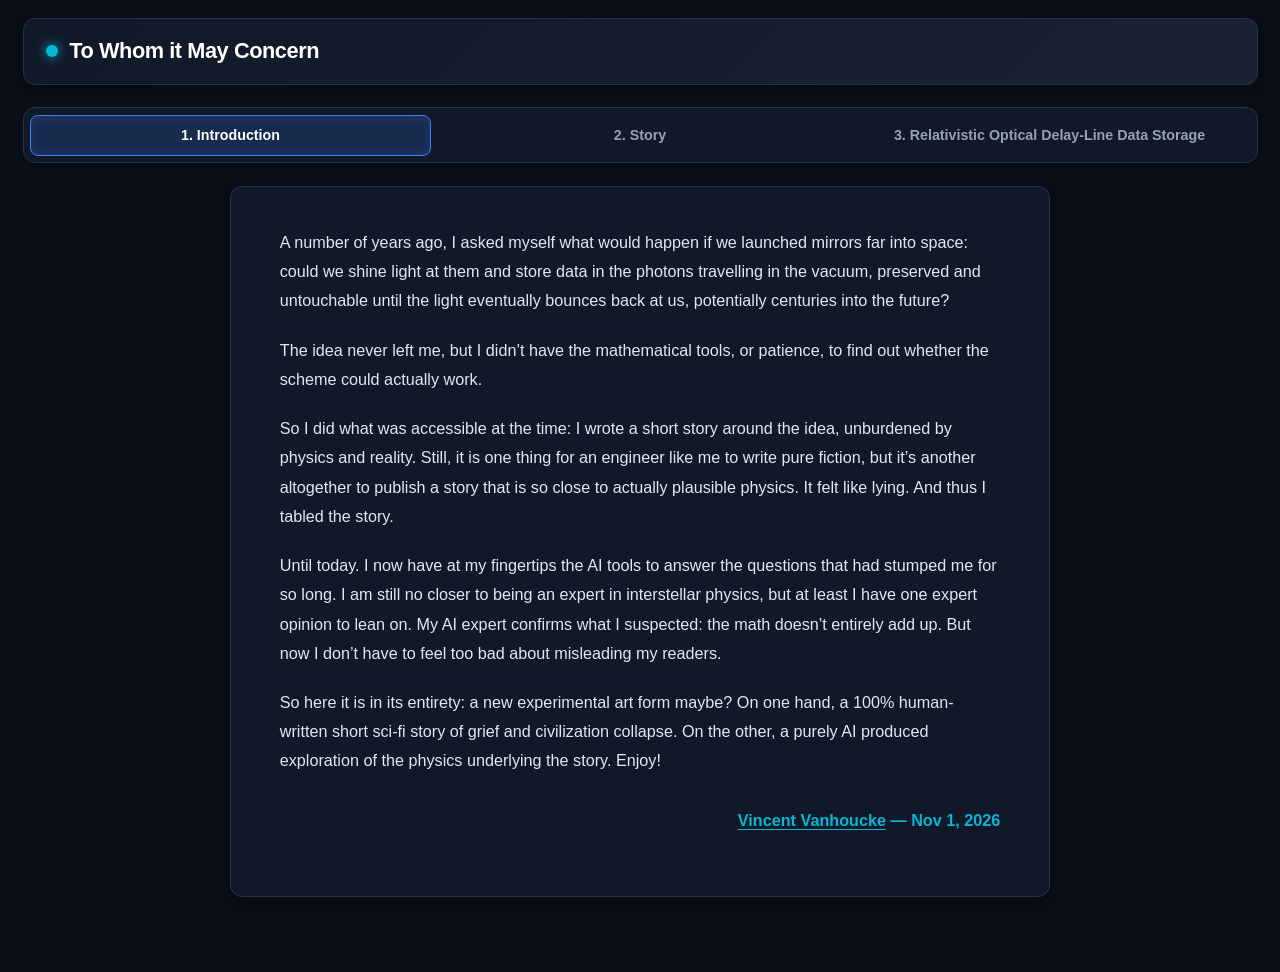
==== index.html @ b3320747 "Export To Whom it May Concern project" ====
<!DOCTYPE html>
<html lang="en">
<head>
  <meta charset="UTF-8">
  <meta name="viewport" content="width=device-width, initial-scale=1.0">
  <title>To Whom it May Concern</title>
  <link rel="stylesheet" href="web/css/style.css">
</head>
<body>
  <div id="app-container" class="container">
    <!-- Application Header -->
    <header id="app-header" class="header">
      <div class="header-brand">
        <h1>To Whom it May Concern</h1>
      </div>
    </header>

    <!-- Top-Level 3-Tab Navigation Bar -->
    <nav id="main-tab-nav" class="tab-nav-bar" role="tablist" aria-label="Document Sections">
      <button id="tab-btn-intro" class="tab-nav-btn active" role="tab" aria-selected="true" aria-controls="tab-intro" data-tab="tab-intro">
        1. Introduction
      </button>
      <button id="tab-btn-story" class="tab-nav-btn" role="tab" aria-selected="false" aria-controls="tab-story" data-tab="tab-story">
        2. Story
      </button>
      <button id="tab-btn-analysis" class="tab-nav-btn" role="tab" aria-selected="false" aria-controls="tab-analysis" data-tab="tab-analysis">
        3. Relativistic Optical Delay-Line Data Storage
      </button>
    </nav>

    <!-- TAB 1: Introduction -->
    <div id="tab-intro" class="tab-panel active" role="tabpanel" aria-labelledby="tab-btn-intro">
      <article class="reading-pane">
        <div id="intro-content" class="prose-content">
          <p>
            A number of years ago, I asked myself what would happen if we launched mirrors far into space: could we shine light at them and store data in the photons travelling in the vacuum, preserved and untouchable until the light eventually bounces back at us, potentially centuries into the future?
          </p>
          <p>
            The idea never left me, but I didn&rsquo;t have the mathematical tools, or patience, to find out whether the scheme could actually work.
          </p>
          <p>
            So I did what was accessible at the time: I wrote a short story around the idea, unburdened by physics and reality. Still, it is one thing for an engineer like me to write pure fiction, but it&rsquo;s another altogether to publish a story that is so close to actually plausible physics. It felt like lying. And thus I tabled the story.
          </p>
          <p>
            Until today. I now have at my fingertips the AI tools to answer the questions that had stumped me for so long. I am still no closer to being an expert in interstellar physics, but at least I have one expert opinion to lean on. My AI expert confirms what I suspected: the math doesn&rsquo;t entirely add up. But now I don&rsquo;t have to feel too bad about misleading my readers.
          </p>
          <p>
            So here it is in its entirety: a new experimental art form maybe? On one hand, a 100% human-written short sci-fi story of grief and civilization collapse. On the other, a purely AI produced exploration of the physics underlying the story. Enjoy!
          </p>
          <p class="author-signoff">
            <a href="https://vincent.vanhoucke.com" target="_blank" rel="noopener noreferrer">Vincent Vanhoucke</a> &mdash; Nov 1, 2026
          </p>
        </div>
      </article>
    </div>

    <!-- TAB 2: The Story -->
    <div id="tab-story" class="tab-panel" role="tabpanel" aria-labelledby="tab-btn-story" hidden>
      <article class="reading-pane story-pane">
        <header class="story-header">
          <h2 class="story-title">To Whom It May Concern</h2>
          <div class="story-byline">Vincent Vanhoucke, August 2025</div>
        </header>
        <div id="story-content" class="prose-content story-prose">
          <p>
            My name is of no importance. All that matters, now, is that you listen.
          </p>
          <p>
            We did not listen. Humanity didn&rsquo;t. Maybe you are Humanity, maybe you are not. But hear my story, for it is our last. It begins almost two thousand years ago. Don&rsquo;t worry, I&rsquo;ll skip the boring parts. Much of that history has been stolen from me anyways. The important fact is that thousands of years ago, humanity decided, for reasons lost to time, to send spaceships out into the void. Fast spaceships. Ships that quickly approached the speed of light. The technology to accomplish that feat is also lost, at least to me.
          </p>
          <p>
            This much is relevant: I am an engineer, working atop a transmission tower at the edge of the smoldering ruins of our civilization. It has eaten itself. It has eaten my family, my joy. There isn&rsquo;t anything left for me but to witness, grieve, and scream my story into the void.
          </p>
          <p>
            I loved my world. It was a place where you could simply be. We had cars and airplanes and ice cream. There was suffering, of course, and death. But every generation took a tiny step to chip away at its dominion over human affairs. It was a world in which one could grow, one could learn, and build. I was always the building kind, assembling and disassembling all manners of mechanical riddles and contraptions for my daughter. And my Swati, she had caught the puzzle bug too. Or maybe she just wanted to be with me. If so, it grieves me that I have had a hand in precipitating her fate, and that of the world.
          </p>
          <p>
            At first, we thought we&rsquo;d made first contact with an alien species. It was less than one hundred years ago. My father used to tell us the story. Our brand new space telescope, tugged to a Lagrange point past the moon, scanned space for infrared signals, and there was no mistaking what we saw: a sharp spike, coming from the direction of Andromeda, full of modulated data that left no doubt as to its deliberate intent. Life calling. There were a few years of elation. We had found &ldquo;the Others.&rdquo; There was life in the universe. Even better, they were safely tucked far away in another galaxy, where they could do us no harm. Mankind looked at itself and collectively agreed that there were others hence, right here, we were but one. Those were golden years, full of hope, full of curiosity, and full of questions too.
          </p>
          <p>
            I was born into that world. A time of inquiry. A time that molded me, my love of technology, of puzzles, of mysteries, tugged all the way up there in the firmament, just out of reach.
          </p>
          <p>
            We started to probe those signals, attempting to decipher them. It took time. Scientists across the globe pored over the data. And then one day, those scientists went silent. The world held their breath. Weeks passed, months passed, and the rumor swelled. Was the message hostile? What terrible truth did it hold? Strange events started occurring across the globe. Governments cracking down on communications, scientists disappearing, data being scrubbed from government repositories. Obviously something terrible had been found in those messages. Something worth making disappear. Even if it meant sacrificing this wonderfully unique era of togetherness. Even if the world had to revert to its old fears as a result.
          </p>
          <p>
            And revert it did. Swati was a linguist. I always teased her about it not being a real science. Was I so taken by the joke to actually think it made her safe? My world ended the day she disappeared from her office. The next few years were but a long, drawn-out epitaph.
          </p>
          <p>
            A month later, a broadcast went up from a tiny island in the pacific. It was a hub for much of the transcontinental fiber network. They probably connected directly into its fabric to evade censorship. And they told the truth.
          </p>
          <p>
            I knew it was the truth, because the voice that spoke it was my Swati&rsquo;s. I allowed myself to hope, and I listened to her, as did half of the planet. She told us that the aliens &hellip; were us. No one else out there. Just us. The team of scientists, many of Swati&rsquo;s colleagues, as I now understood, had pieced together that spaceships had been sent more than a thousand years ago outfitted with little mirrors. Probably the kind of retroreflectors we had landed on the moon that bounce a signal back exactly from where it is sent, except vastly better ones. The data they sent back was heavily redshifted, but still entirely readable. It transpired that for centuries, people had taken advantage of these mirrors in space to send messages into the future. For safekeeping data at first: it took probably just a few years to get the message back, and it was completely impossible to forge or intercept. But over time as the time lag increased it had become more like a time capsule. Humanity had decided it would be its grand museum in space. All the data, all the history, all the broadcasts that humanity had deemed worth preserving, and the rest too, had been beamed into space to travel for decades, then centuries. That signal we were decoding, it came from just over a thousand years ago.
          </p>
          <p>
            The story it told was not in the history books. It spoke of a civilization we did not know had existed. It spoke a language we did not know, but not so alien that the scientists decoding it, supported by all the visual media that the transmission carried, could not translate it. It spoke of a wondrous civilization, yes, but one in decay, gasping its last breath, dumping all of itself into an ark made of light. Hoping for their distant descendants to rebuild, and learn the right lessons this time.
          </p>
          <p>
            I, like most everyone, was taken by this strange echo of a past I had not known existed. I spent days watching the broadcast in a daze, overlaid over Swati&rsquo;s voice. Interstellar ships were just the first hint that this civilization had once outdone ours in every way possible, from medicine, to science and art. To be honest, their art was absolutely atrocious, and mesmerizing all the same. It spoke of a society that had taken its deconstruction and reconstruction of the very notion of beauty to a level far beyond ours.
          </p>
          <p>
            The effect of this revelation was as swift as the governments of the world had feared. We had been lied to. Somehow, somewhere in our past, someone had rewritten history and erased it. And nobody knew whom to blame. We all still believed, at that time, that we&rsquo;d been living in a peaceful and open society. One that knew its roots. Until the scientist crackdown, that is. Conspiracy theorists were suddenly vindicated. The world demanded answers but didn&rsquo;t know whom to turn to, except for the rogue broadcasters, who continued to disseminate the translated material from the communication from outer space over the networks. To any curious mind, a wealth of knowledge and wisdom. To me, my Swati&rsquo;s gentle voice. What we failed to understand was that this same information was also bathing the world in the memories of a distant past so wondrous, so sophisticated, that those who longed for the past, those who were foes to progress and change were also vindicated. We were a failed society, they said. And the echoes of that distant past agreed: we had been better, stronger, and progress had only ever propelled us backwards. We have always been torn between the forces of progress and those who would want nothing to ever change. I always believed that we had agency over our future, and had to use that agency to better ourselves. Swati picked up that standard and, to my everlasting pride, loudly proclaimed for a similarly enlightened future. Others disagreed, and looked backward for a blueprint for better times. These ships convinced the world how right they were.
          </p>
          <p>
            I understood too late that until we could look at ourselves and see the best that humanity ever was, we&rsquo;d be torn between longing for a past we never knew and a present suddenly laying bare an unprecedented scale of regression, ignorance and deception. The Others were us, and they were threatening our very identity from across the centuries. We had to learn from them, and fast. Not only what made them great, but also what caused their downfall. Unfortunately, there would be no time for that.
          </p>
          <p>
            A detonation eradicated the island Swati and her colleagues had taken refuge on, severing the network, bringing chaos to our interconnected world. My heart stopped. The message continued to broadcast, like a ghostly whisper in the network. As long as I could hear her voice, I could convince myself that Swati was still behind it, alive and carrying that message in the hopes that we were there to listen.
          </p>
          <p>
            I don&rsquo;t recall the day her voice stopped.
          </p>
          <p>
            The broadcast reflected to us not how much stronger we could be as a society, as we had in the distant past, but how broken we looked today in comparison. That was the lesson, the final lesson, that we chose to take from this. Not the hopeful one, that humanity had once thrived and sent amazing ships into space; that it had fallen and rebuilt itself; that we now had a peek into what they did, what went wrong, and how to perhaps avoid that fate. No, humanity immediately went for the self-fulfilling narrative of corruption and decay: the lies were too big. Nobody knew whom to trust, and everyday, to everyone, on many untraceable channels, the story was being told of a civilization once great approaching its doom. An eerily prophetic story where everyone could find similarities to their own life and politics. A tale that spoke of collapse as if an inevitability. And of silence, where once was Swati&rsquo;s voice.
          </p>
          <p>
            A few of us, over the ensuing years, tried one final time to rise against history&rsquo;s pull. We could learn. We could do better than our forebears. We could go past the lies, now that we had truth, and learn to build a different society for ourselves. Deep in my grief, I chose what I always did best, to tinker. We decided to rebuild the communication channel that had been used to send those messages, and whose blueprint was part of the archive mirrored back to us. Not because it was the most pressing problem to solve, but because we hoped it would demonstrate to the world that we also were capable of learning, and reaching for this golden past.
          </p>
          <p>
            I got the privilege to name the device. One day, I referred to it as &ldquo;SWAN&rdquo;, the Story of the World&rsquo;s Archive Network. To my surprise, it stuck. My colleagues thought it was a fitting backronym for a device fated to carry our civilization&rsquo;s swan song. They misunderstood. It was always going to be Swati&rsquo;s Network to me.
          </p>
          <p>
            In case this wasn&rsquo;t obvious, we ultimately didn&rsquo;t succeed. Not by failing to reproduce the technology; that was shockingly easy, and we did rebuild SWAN. I am entering this message into it right now. But it wasn&rsquo;t enough. No technological prowess was enough to rebuild my world&rsquo;s self-confidence that we, too, could be the best of humanity. Not when the rest of the world was burning itself to ashes over lies and deception all the while.
          </p>
          <p>
            My message is not to the rest of humanity. They&rsquo;ve already heard it, and chose to ignore it. So, once again, I turn to the stars as a herald of those of us who believe in the future, and send my message to you. Maybe you are in the Andromeda galaxy, and you will have an interesting puzzle on your hands, assuming you have any. Or maybe you are here, on Earth. More than one thousand years will have passed until you receive this message reflected back to you. Please do not learn the same lessons we did. Please learn that the future is what we make of it, and that, once, humanity reached for the stars, and wanted nothing more than to be remembered. What you do with those memories is entirely yours. I will continue broadcasting them for as long as I can, so that you may understand what happened to us, and how that very knowledge was turned into the weapon of our own doom. How you can do differently. Because I don&rsquo;t believe history just repeats itself. Yes, it has its false starts, and I am clearly living in one of them. And yes, it mirrors itself, and those reflections speak to the nature of mankind in a constant fight with its own fears. Do not surrender to them. Reach for the stars, again. All I can promise is that my Swati is listening.
          </p>
        </div>
      </article>
    </div>

    <!-- TAB 3: Engineering Analysis & Simulation Cockpit -->
    <div id="tab-analysis" class="tab-panel" role="tabpanel" aria-labelledby="tab-btn-analysis" hidden>
      <div class="analysis-tab-meta">
        <div class="header-byline">Vincent Vanhoucke, 2026, using Gemini 4 Argon</div>
        <div class="header-badges">
          <span id="active-preset-label" class="badge">Active Preset: None</span>
        </div>
      </div>

    <!-- Top Full-Width Section 1: Executive Summary -->
    <section id="section-1" class="ste-section report-section top-full-section">
      <header class="section-header">
        <h2 class="section-title">Section 1 — Executive Summary</h2>
      </header>
      
      <p>
        This report analyzes an interstellar optical delay-line data storage system.
        The architecture uses an Earth transceiver and a moving relativistic spacecraft.
        The spacecraft carries an optical retroreflector.
      </p>

      <p>
        The transmitter emits data-modulated laser pulses into the intervening space.
        The pulses propagate at the speed of light toward the receding spacecraft.
        The retroreflector reflects the pulses back toward Earth.
        The physical propagation delay stores the data in flight.
      </p>

      <p>
        The system does not require stationary storage media on board the craft.
        The physical spacetime fabric between Earth and the probe forms the delay medium.
        Total storage capacity equals the transmission bit rate multiplied by the retrieval delay.
      </p>

      <div class="callout callout-info">
        <h4>Fundamental Storage Principle</h4>
        <p>
          The round-trip optical path stores digital bits inside propagating electromagnetic wavepackets.
          Higher craft velocity increases the physical retrieval delay and expands total storage capacity.
        </p>
      </div>
    </section>

    <!-- Visual System Architecture Overview (Right After Section 1) -->
    <section id="scheme-overview" class="scheme-overview-section" aria-label="System Architecture Diagram">
      <div class="scheme-overview-header">
        <h2>System Architecture Overview</h2>
        <span class="scheme-overview-subtitle">
          A continuous stream of laser pulses travels across deep space, bounces off the receding spacecraft, and returns to Earth years later.
        </span>
      </div>

      <div class="scheme-svg-frame">
        <svg viewBox="0 0 1200 470" role="img" aria-label="Diagram of Earth laser transmitter, deep-space optical delay channel, receding spacecraft, and corner-cube retroreflector">
          <defs>
            <!-- Deep Space Backdrop Gradient -->
            <linearGradient id="spaceBgGrad" x1="0%" y1="0%" x2="100%" y2="100%">
              <stop offset="0%" stop-color="#060c1e" />
              <stop offset="50%" stop-color="#0b1530" />
              <stop offset="100%" stop-color="#070d20" />
            </linearGradient>

            <!-- Earth Ocean & Atmosphere Gradients -->
            <radialGradient id="earthOceanGrad" cx="35%" cy="35%" r="70%">
              <stop offset="0%" stop-color="#38bdf8" />
              <stop offset="45%" stop-color="#0284c7" />
              <stop offset="85%" stop-color="#1e3a8a" />
              <stop offset="100%" stop-color="#0f172a" />
            </radialGradient>
            <radialGradient id="earthAtmoGlow" cx="50%" cy="50%" r="55%">
              <stop offset="70%" stop-color="#38bdf8" stop-opacity="0" />
              <stop offset="92%" stop-color="#38bdf8" stop-opacity="0.35" />
              <stop offset="100%" stop-color="#38bdf8" stop-opacity="0" />
            </radialGradient>

            <!-- Outgoing Laser Beam Gradient (Blue-Cyan-Green Short Wavelength) -->
            <linearGradient id="outgoingBeamGrad" x1="0%" y1="0%" x2="100%" y2="0%">
              <stop offset="0%" stop-color="#00f2fe" stop-opacity="0.85" />
              <stop offset="50%" stop-color="#38bdf8" stop-opacity="0.55" />
              <stop offset="100%" stop-color="#2dd4bf" stop-opacity="0.45" />
            </linearGradient>

            <!-- Returning Redshifted Beam Gradient (Amber-Crimson Infrared) -->
            <linearGradient id="returningBeamGrad" x1="100%" y1="0%" x2="0%" y2="0%">
              <stop offset="0%" stop-color="#fb923c" stop-opacity="0.75" />
              <stop offset="45%" stop-color="#f43f5e" stop-opacity="0.45" />
              <stop offset="100%" stop-color="#e11d48" stop-opacity="0.22" />
            </linearGradient>

            <!-- Interstellar Dust Cloud Gradient -->
            <radialGradient id="dustCloudGrad" cx="50%" cy="50%" r="50%">
              <stop offset="0%" stop-color="#a855f7" stop-opacity="0.26" />
              <stop offset="55%" stop-color="#6366f1" stop-opacity="0.12" />
              <stop offset="100%" stop-color="#0b1530" stop-opacity="0" />
            </radialGradient>

            <!-- Spacecraft Metallic Hull Gradient -->
            <linearGradient id="hullGrad" x1="0%" y1="0%" x2="0%" y2="100%">
              <stop offset="0%" stop-color="#f8fafc" />
              <stop offset="45%" stop-color="#cbd5e1" />
              <stop offset="100%" stop-color="#64748b" />
            </linearGradient>

            <!-- Propulsion Plume Glow -->
            <linearGradient id="plumeGrad" x1="100%" y1="0%" x2="0%" y2="0%">
              <stop offset="0%" stop-color="#fde047" stop-opacity="0" />
              <stop offset="30%" stop-color="#38bdf8" stop-opacity="0.35" />
              <stop offset="85%" stop-color="#60a5fa" stop-opacity="0.85" />
              <stop offset="100%" stop-color="#ffffff" stop-opacity="0.95" />
            </linearGradient>

            <!-- Corner Reflector Gold/Cyan Facet Gradient -->
            <linearGradient id="reflectorFacetGrad" x1="0%" y1="0%" x2="100%" y2="100%">
              <stop offset="0%" stop-color="#fde68a" />
              <stop offset="50%" stop-color="#f59e0b" />
              <stop offset="100%" stop-color="#b45309" />
            </linearGradient>

            <!-- Soft Glow Filter -->
            <filter id="beamGlow" x="-20%" y="-20%" width="140%" height="140%">
              <feGaussianBlur stdDeviation="3.5" result="blur" />
              <feMerge>
                <feMergeNode in="blur" />
                <feMergeNode in="SourceGraphic" />
              </feMerge>
            </filter>
          </defs>

          <!-- 1. Deep Space Background & Starfield -->
          <rect x="0" y="0" width="1200" height="470" fill="url(#spaceBgGrad)" />

          <!-- Subtle Background Stars -->
          <g fill="#e2e8f0" opacity="0.65">
            <circle cx="240" cy="42" r="1.2" />
            <circle cx="310" cy="88" r="1.5" />
            <circle cx="420" cy="30" r="1.0" />
            <circle cx="485" cy="425" r="1.4" />
            <circle cx="590" cy="48" r="1.8" />
            <circle cx="680" cy="95" r="1.1" />
            <circle cx="760" cy="38" r="1.5" />
            <circle cx="830" cy="410" r="1.2" />
            <circle cx="940" cy="35" r="1.6" />
            <circle cx="1080" cy="52" r="1.3" />
            <circle cx="1150" cy="110" r="1.1" />
            <circle cx="350" cy="395" r="1.3" />
            <circle cx="640" cy="438" r="1.2" />
            <circle cx="280" cy="240" r="1.0" />
            <circle cx="730" cy="285" r="1.2" />
          </g>

          <!-- Top Channel Banner -->
          <rect x="275" y="14" width="545" height="28" rx="14" fill="#0f172a" stroke="#334155" stroke-width="1" />
          <text x="547" y="32" fill="#38bdf8" font-family="sans-serif" font-size="11.5" font-weight="700" text-anchor="middle" letter-spacing="0.8">
            THE SPACE BETWEEN EARTH AND THE CRAFT ACTS AS THE MEMORY MEDIUM
          </text>

          <!-- 2. Interstellar Dust & Gas Cloud (Center of Channel) -->
          <g>
            <ellipse cx="555" cy="176" rx="100" ry="92" fill="url(#dustCloudGrad)" />
            <ellipse cx="585" cy="170" rx="70" ry="65" fill="url(#dustCloudGrad)" />
            <!-- Dust particles -->
            <g fill="#c084fc" opacity="0.55">
              <circle cx="515" cy="135" r="2.0" />
              <circle cx="555" cy="148" r="1.5" />
              <circle cx="585" cy="132" r="2.2" />
              <circle cx="610" cy="152" r="1.6" />
              <circle cx="535" cy="175" r="1.8" />
              <circle cx="575" cy="198" r="2.1" />
              <circle cx="608" cy="188" r="1.5" />
              <circle cx="548" cy="215" r="1.7" />
              <circle cx="592" cy="212" r="1.4" />
            </g>
            <!-- Dust Cloud Callout Label -->
            <rect x="458" y="274" width="196" height="42" rx="6" fill="#0f172a" fill-opacity="0.9" stroke="#6366f1" stroke-width="1" />
            <text x="556" y="291" fill="#c084fc" font-family="sans-serif" font-size="11" font-weight="700" text-anchor="middle">
              Interstellar Dust &amp; Gas
            </text>
            <text x="556" y="306" fill="#cbd5e1" font-family="sans-serif" font-size="10" text-anchor="middle">
              Faintly dims beam over light-years
            </text>
          </g>

          <!-- 3. Left Side: Earth & Co-Located Transceiver Complex -->
          <g>
            <!-- Atmospheric Glow -->
            <circle cx="38" cy="178" r="172" fill="url(#earthAtmoGlow)" />
            <!-- Earth Globe -->
            <circle cx="38" cy="178" r="142" fill="url(#earthOceanGrad)" stroke="#38bdf8" stroke-width="1.5" />
            <!-- Stylised Continents -->
            <path d="M 28,72 Q 78,82 105,115 Q 120,145 90,168 Q 60,182 50,158 Q 25,138 15,105 Z" fill="#10b981" opacity="0.45" />
            <path d="M 68,195 Q 122,205 140,245 Q 128,282 88,292 Q 58,278 52,235 Z" fill="#059669" opacity="0.45" />
            <!-- Cloud Swirls -->
            <path d="M 48,95 Q 108,105 138,145" fill="none" stroke="#ffffff" stroke-width="3" stroke-linecap="round" opacity="0.35" />
            <path d="M 78,220 Q 128,215 152,250" fill="none" stroke="#ffffff" stroke-width="2.5" stroke-linecap="round" opacity="0.3" />

            <!-- Earth Title Label -->
            <text x="82" y="42" fill="#f8fafc" font-family="sans-serif" font-size="14" font-weight="700" text-anchor="middle">
              EARTH STATION
            </text>
            <text x="82" y="58" fill="#94a3b8" font-family="sans-serif" font-size="10.5" text-anchor="middle">
              Co-Located Transmitter &amp; Receiver
            </text>

            <!-- Unified Transceiver Mount Base on Earth Limb -->
            <rect x="158" y="138" width="22" height="72" rx="5" fill="#0f172a" stroke="#64748b" stroke-width="1.5" />

            <!-- Upper Aperture (y = 156): High-Power Laser Transmitter -->
            <g transform="translate(172, 156)">
              <rect x="-8" y="-9" width="18" height="18" rx="3" fill="#1e293b" stroke="#38bdf8" stroke-width="1.5" />
              <polygon points="10,-7 22,-11 22,11 10,7" fill="#0284c7" stroke="#7dd3fc" stroke-width="1.2" />
              <circle cx="22" cy="0" r="4.5" fill="#00f2fe" filter="url(#beamGlow)" />
            </g>
            <!-- Transmitter Callout Badge (Connected to Upper Aperture) -->
            <rect x="14" y="96" width="138" height="40" rx="5" fill="#0f172a" fill-opacity="0.92" stroke="#0ea5e9" stroke-width="1.2" />
            <line x1="152" y1="122" x2="170" y2="148" stroke="#38bdf8" stroke-width="1.2" stroke-dasharray="3 2" />
            <text x="83" y="113" fill="#38bdf8" font-family="sans-serif" font-size="10.5" font-weight="700" text-anchor="middle">
              Laser Transmitter
            </text>
            <text x="83" y="128" fill="#e2e8f0" font-family="sans-serif" font-size="9.5" text-anchor="middle">
              Emits Outgoing Write Beam
            </text>

            <!-- Lower Aperture (y = 192, Immediately Below Transmitter): Collector Receiver Array -->
            <g transform="translate(172, 192)">
              <!-- Segmented Collector Dish Facing Right (Toward Returning Beam) -->
              <path d="M 18,-18 Q 0,0 18,18" fill="none" stroke="#fb7185" stroke-width="3.8" stroke-linecap="round" />
              <path d="M 14,-13 Q 3,0 14,13" fill="none" stroke="#fda4af" stroke-width="1.8" />
              <line x1="8" y1="0" x2="23" y2="-9" stroke="#94a3b8" stroke-width="1.1" />
              <line x1="8" y1="0" x2="23" y2="9" stroke="#94a3b8" stroke-width="1.1" />
              <circle cx="23" cy="0" r="3.5" fill="#f43f5e" />
            </g>
            <!-- Receiver Callout Badge (Connected to Lower Aperture) -->
            <rect x="14" y="218" width="138" height="40" rx="5" fill="#0f172a" fill-opacity="0.92" stroke="#f43f5e" stroke-width="1.2" />
            <line x1="152" y1="232" x2="172" y2="202" stroke="#fb7185" stroke-width="1.2" stroke-dasharray="3 2" />
            <text x="83" y="235" fill="#fb7185" font-family="sans-serif" font-size="10.5" font-weight="700" text-anchor="middle">
              Collector Receiver
            </text>
            <text x="83" y="250" fill="#e2e8f0" font-family="sans-serif" font-size="9.5" text-anchor="middle">
              Catches Returning Beam
            </text>
          </g>

          <!-- 4. Outgoing Write Laser Beam (Earth -> Spacecraft Retroreflector, y = 156) -->
          <g>
            <!-- Gently Diverging Horizontal Laser Cone (Left to Right) -->
            <polygon points="194,152 854,146 854,166 194,160" fill="url(#outgoingBeamGrad)" filter="url(#beamGlow)" />

            <!-- Animated High-Frequency Data Wavepackets Moving Right (x1=196 -> x2=850) -->
            <line x1="196" y1="156" x2="850" y2="156" stroke="#e0f2fe" stroke-width="4" stroke-dasharray="10 12" class="anim-beam-out" />

            <!-- Outgoing Curved Wavefront Crests ')' Bowing Right + Forward Arrows '▶' -->
            <g stroke="#7dd3fc" stroke-width="2" fill="none" opacity="0.9">
              <path d="M 298,148 Q 308,156 298,164" />
              <path d="M 310,148 Q 320,156 310,164" />
              <path d="M 488,147 Q 499,156 488,165" />
              <path d="M 500,147 Q 511,156 500,165" />
              <path d="M 688,146 Q 700,156 688,166" />
              <path d="M 700,146 Q 712,156 700,166" />
            </g>
            <g fill="#00f2fe">
              <polygon points="336,156 320,149 320,163" />
              <polygon points="526,156 510,149 510,163" />
              <polygon points="726,156 710,149 710,163" />
            </g>

            <!-- Outgoing Stream Label Box -->
            <rect x="245" y="56" width="465" height="50" rx="6" fill="#0f172a" fill-opacity="0.92" stroke="#0ea5e9" stroke-width="1.2" />
            <text x="477" y="75" fill="#38bdf8" font-family="sans-serif" font-size="12" font-weight="700" text-anchor="middle">
              OUTGOING WRITE BEAM ──▶ (SHORT-WAVELENGTH LASER)
            </text>
            <text x="477" y="93" fill="#e2e8f0" font-family="sans-serif" font-size="10.5" text-anchor="middle">
              Rapid, tightly packed light pulses travel outward from Earth toward the spacecraft
            </text>

            <!-- Visual Mini Wavefront Callout (Compact Blue-Green Waves Moving Right) -->
            <g transform="translate(722, 58)">
              <rect x="0" y="0" width="122" height="46" rx="5" fill="#091326" stroke="#38bdf8" stroke-width="1" />
              <path d="M 10,17 Q 14,6 18,17 T 26,17 T 34,17 T 42,17 T 50,17 T 58,17 T 66,17 T 74,17 T 82,17 T 90,17 T 98,17" fill="none" stroke="#00f2fe" stroke-width="2" />
              <polygon points="113,17 103,12 103,22" fill="#00f2fe" />
              <text x="61" y="37" fill="#7dd3fc" font-family="sans-serif" font-size="9" font-weight="600" text-anchor="middle">
                Compact Waves ──▶
              </text>
            </g>
          </g>

          <!-- 5. Returning Readout Laser Beam (Spacecraft Retroreflector -> Earth Collector, y = 192) -->
          <g>
            <!-- Antiparallel Returning Infrared Cone (Right to Left, Widening Slightly Toward Earth Collector) -->
            <polygon points="854,184 854,198 188,210 188,174" fill="url(#returningBeamGrad)" filter="url(#beamGlow)" />

            <!-- Animated Stretched Infrared Wavepackets Moving Left Toward Earth (x1=850 -> x2=190) -->
            <line x1="850" y1="192" x2="190" y2="192" stroke="#fecdd3" stroke-width="5" stroke-dasharray="24 32" class="anim-beam-return" />

            <!-- Returning Curved Wavefront Crests '(' Bowing Left Toward Earth + Left-Pointing Arrows '◀' -->
            <g stroke="#fda4af" stroke-width="2.2" fill="none" opacity="0.95">
              <path d="M 715,182 Q 701,192 715,202" />
              <path d="M 692,182 Q 678,192 692,202" />
              <path d="M 515,180 Q 499,192 515,204" />
              <path d="M 490,180 Q 474,192 490,204" />
              <path d="M 315,178 Q 297,192 315,206" />
              <path d="M 288,178 Q 270,192 288,206" />
            </g>
            <g fill="#fb7185">
              <polygon points="658,192 676,184 676,200" />
              <polygon points="454,192 472,184 472,200" />
              <polygon points="250,192 268,184 268,200" />
            </g>

            <!-- Returning Stream Label Box -->
            <rect x="205" y="346" width="505" height="52" rx="6" fill="#0f172a" fill-opacity="0.92" stroke="#f43f5e" stroke-width="1.2" />
            <text x="457" y="366" fill="#fb7185" font-family="sans-serif" font-size="12" font-weight="700" text-anchor="middle">
              ◀── RETURNING READOUT BEAM (REDSHIFTED INFRARED LIGHT)
            </text>
            <text x="457" y="385" fill="#e2e8f0" font-family="sans-serif" font-size="10.5" text-anchor="middle">
              Retroreflector bounces the beam straight back toward Earth with stretched infrared waves
            </text>

            <!-- Visual Mini Wavefront Callout (Stretched Redshifted Waves Moving Left Toward Earth) -->
            <g transform="translate(722, 349)">
              <rect x="0" y="0" width="122" height="46" rx="5" fill="#091326" stroke="#f43f5e" stroke-width="1" />
              <polygon points="9,17 19,12 19,22" fill="#fb7185" />
              <path d="M 22,17 Q 33,5 44,17 T 66,17 T 88,17 T 110,17" fill="none" stroke="#fb7185" stroke-width="2.2" />
              <text x="61" y="37" fill="#fda4af" font-family="sans-serif" font-size="9" font-weight="600" text-anchor="middle">
                ◀── Stretched Waves
              </text>
            </g>
          </g>

          <!-- 6. Right Side: Receding Relativistic Spacecraft & Rear Corner Reflector -->
          <g>
            <!-- Spacecraft Header Label -->
            <text x="1015" y="72" fill="#f8fafc" font-family="sans-serif" font-size="13.5" font-weight="700" text-anchor="middle">
              RECEDING SPACECRAFT
            </text>
            <text x="1015" y="88" fill="#38bdf8" font-family="sans-serif" font-size="10.5" font-weight="600" text-anchor="middle">
              Cruising Away at a Large Fraction of Light Speed
            </text>

            <!-- Velocity Motion Arrows (Pointing Right) -->
            <g stroke="#38bdf8" stroke-width="2" fill="none">
              <line x1="945" y1="102" x2="1065" y2="102" />
              <polyline points="1057,96 1067,102 1057,108" />
            </g>
            <text x="1005" y="116" fill="#7dd3fc" font-family="sans-serif" font-size="9.5" text-anchor="middle">
              Direction of Travel
            </text>

            <!-- Top & Bottom Thruster Plumes (Split around the rear reflector so the optical path stays clear) -->
            <polygon points="885,134 795,118 795,142" fill="url(#plumeGrad)" />
            <polygon points="885,214 795,206 795,230" fill="url(#plumeGrad)" />

            <!-- Spacecraft Radiator Fins -->
            <polygon points="915,148 945,118 985,118 970,148" fill="#334155" stroke="#94a3b8" stroke-width="1" />
            <polygon points="915,200 945,230 985,230 970,200" fill="#334155" stroke="#94a3b8" stroke-width="1" />

            <!-- Main Cylindrical Spacecraft Bus -->
            <rect x="884" y="144" width="145" height="60" rx="6" fill="url(#hullGrad)" stroke="#475569" stroke-width="1.5" />
            <!-- Hull Panel Details -->
            <line x1="930" y1="144" x2="930" y2="204" stroke="#475569" stroke-width="1.2" />
            <line x1="980" y1="144" x2="980" y2="204" stroke="#475569" stroke-width="1.2" />
            <rect x="940" y="156" width="30" height="36" rx="3" fill="#0f172a" stroke="#38bdf8" stroke-width="1" />

            <!-- Forward Whipple Dust Shield Cone (Right-hand front of craft) -->
            <polygon points="1029,138 1095,174 1029,210" fill="#94a3b8" stroke="#f8fafc" stroke-width="1.5" />
            <polygon points="1095,174 1112,174 1036,134 1029,138" fill="#cbd5e1" />
            <path d="M 1102,144 Q 1126,174 1102,204" fill="none" stroke="#38bdf8" stroke-width="2.5" stroke-dasharray="4 3" />
            <text x="1132" y="170" fill="#cbd5e1" font-family="sans-serif" font-size="10" font-weight="600" text-anchor="middle">
              Forward
            </text>
            <text x="1132" y="183" fill="#cbd5e1" font-family="sans-serif" font-size="10" font-weight="600" text-anchor="middle">
              Dust Shield
            </text>

            <!-- Rear-Mounted Corner-Cube Retroreflector Array (Left-hand tail of craft facing Earth) -->
            <g>
              <!-- Reflector Housing Ring -->
              <rect x="854" y="142" width="30" height="64" rx="4" fill="url(#reflectorFacetGrad)" stroke="#fef08a" stroke-width="2" />
              <!-- Internal V-shaped Corner Mirror Geometry -->
              <polyline points="856,146 880,174 856,202" fill="none" stroke="#ffffff" stroke-width="2.5" />
              <!-- Internal Optical Bounce Path inside the Rear Reflector -->
              <polyline points="854,156 876,164 876,184 854,191" fill="none" stroke="#fde047" stroke-width="2.5" />
              <circle cx="876" cy="164" r="3" fill="#00f2fe" />
              <circle cx="876" cy="184" r="3" fill="#fb7185" />
            </g>

            <!-- Dashed Zoom Callout Lines from Rear Reflector to Inset Box -->
            <line x1="858" y1="206" x2="875" y2="256" stroke="#fde047" stroke-width="1.5" stroke-dasharray="4 4" />
            <line x1="882" y1="206" x2="975" y2="256" stroke="#fde047" stroke-width="1.5" stroke-dasharray="4 4" />

            <!-- 7. Zoomed-In Cutaway Inset: Corner-Cube Retroreflector Detail -->
            <g transform="translate(862, 256)">
              <rect x="0" y="0" width="318" height="194" rx="8" fill="#0b1329" stroke="#f59e0b" stroke-width="1.8" />
              <rect x="0" y="0" width="318" height="26" rx="8" fill="#1e293b" />
              <text x="159" y="17" fill="#fde047" font-family="sans-serif" font-size="11" font-weight="700" text-anchor="middle">
                ZOOMED VIEW: REAR CORNER-CUBE RETROREFLECTOR
              </text>

              <!-- 3D Isometric Trihedral Corner Cube Mirrors -->
              <g transform="translate(115, 112)">
                <!-- Mirror Face 1 (Top-Right Plane) -->
                <polygon points="0,0 58,-48 58,8 0,52" fill="#1e3a8a" fill-opacity="0.7" stroke="#93c5fd" stroke-width="1.8" />
                <!-- Mirror Face 2 (Top-Left Plane) -->
                <polygon points="0,0 58,-48 -18,-58 -58,-12" fill="#0f766e" fill-opacity="0.7" stroke="#5eead4" stroke-width="1.8" />
                <!-- Mirror Face 3 (Bottom Plane) -->
                <polygon points="0,0 -58,-12 -18,44 0,52" fill="#312e81" fill-opacity="0.7" stroke="#a5b4fc" stroke-width="1.8" />
                <!-- 90-Degree Right-Angle Symbol at Vertex -->
                <polyline points="-10,-2 -2,-10 8,-8" fill="none" stroke="#fde047" stroke-width="1.4" />

                <!-- Incoming Blue-Green Ray Hitting Mirror 1 -> Mirror 2 -> Mirror 3 -> Returning Red Ray -->
                <line x1="-102" y1="-26" x2="26" y2="-22" stroke="#00f2fe" stroke-width="3" />
                <polygon points="-38,-24 -48,-29 -48,-19" fill="#00f2fe" />
                <line x1="26" y1="-22" x2="-18" y2="-28" stroke="#38bdf8" stroke-width="2.5" stroke-dasharray="3 2" />
                <line x1="-18" y1="-28" x2="18" y2="20" stroke="#fbbf24" stroke-width="2.5" stroke-dasharray="3 2" />
                <line x1="18" y1="20" x2="-102" y2="16" stroke="#fb7185" stroke-width="3" />
                <polygon points="-58,18 -46,13 -46,23" fill="#fb7185" />

                <!-- Bounce Vertices -->
                <circle cx="26" cy="-22" r="3.5" fill="#00f2fe" />
                <circle cx="-18" cy="-28" r="3.5" fill="#fde047" />
                <circle cx="18" cy="20" r="3.5" fill="#fb7185" />
              </g>

              <!-- Explanatory Text inside Zoom Inset -->
              <text x="188" y="54" fill="#f8fafc" font-family="sans-serif" font-size="10.5" font-weight="700">
                Three Orthogonal Mirrors
              </text>
              <text x="188" y="70" fill="#cbd5e1" font-family="sans-serif" font-size="9.5">
                Light bounces off all three
              </text>
              <text x="188" y="84" fill="#cbd5e1" font-family="sans-serif" font-size="9.5">
                faces and returns parallel
              </text>
              <text x="188" y="98" fill="#cbd5e1" font-family="sans-serif" font-size="9.5">
                to the incoming path.
              </text>

              <text x="188" y="124" fill="#fde047" font-family="sans-serif" font-size="10.5" font-weight="700">
                High-Speed Angle Trim
              </text>
              <text x="188" y="140" fill="#cbd5e1" font-family="sans-serif" font-size="9.5">
                Precision actuators adjust
              </text>
              <text x="188" y="154" fill="#cbd5e1" font-family="sans-serif" font-size="9.5">
                mirror angles to counter
              </text>
              <text x="188" y="168" fill="#cbd5e1" font-family="sans-serif" font-size="9.5">
                relativistic motion effects.
              </text>

              <text x="14" y="182" fill="#93c5fd" font-family="sans-serif" font-size="9.5" font-weight="600">
                In: Short-Wavelength Pulse
              </text>
              <text x="168" y="182" fill="#fda4af" font-family="sans-serif" font-size="9.5" font-weight="600">
                Out: Stretched Infrared Pulse
              </text>
            </g>
          </g>
        </svg>
      </div>

      <!-- Plain-Language 4-Stage Summary Strip -->
      <div class="scheme-stage-strip">
        <div class="scheme-stage-card">
          <div class="scheme-stage-title">1. Laser Write on Earth</div>
          <p class="scheme-stage-desc">
            A high-power transmitter encodes digital information into rapid, short-wavelength laser pulses aimed at the spacecraft.
          </p>
        </div>
        <div class="scheme-stage-card stage-space">
          <div class="scheme-stage-title">2. In-Flight Space Memory</div>
          <p class="scheme-stage-desc">
            Billions of pulses travel across light-years of vacuum at light speed, storing years of data in mid-flight without hardware on the craft.
          </p>
        </div>
        <div class="scheme-stage-card stage-reflect">
          <div class="scheme-stage-title">3. Corner-Reflector Bounce</div>
          <p class="scheme-stage-desc">
            The rear-mounted three-mirror corner reflector catches the beam and bounces it straight back toward Earth while cruising away at high speed.
          </p>
        </div>
        <div class="scheme-stage-card stage-readout">
          <div class="scheme-stage-title">4. Redshifted Readout on Earth</div>
          <p class="scheme-stage-desc">
            Because the mirror is moving away rapidly, the returning light arrives stretched into longer infrared wavelengths and is collected by a receiver array.
          </p>
        </div>
      </div>
    </section>

    <!-- Interactive Simulation Workspace: Controls & Telemetry (Left) + Diagrams (Right) -->
    <div class="simulation-workspace">
      <!-- Left Pane: Simulation Cockpit & Parameter Controls -->
      <aside id="cockpit-sidebar" class="cockpit-pane">
        <!-- Preset Selector Bar -->
        <div class="preset-selector-bar">
          <h3>Mission Presets</h3>
          <div class="preset-btn-grid">
            <button id="btn-preset-a" class="btn-preset" data-preset="preset_a">
              <span>Preset A: Near-Term Laser Sail (0.2c)</span>
            </button>
            <button id="btn-preset-b" class="btn-preset active" data-preset="preset_b">
              <span>Preset B: Relativistic Fusion Probe (0.5c)</span>
            </button>
            <button id="btn-preset-c" class="btn-preset" data-preset="preset_c">
              <span>Preset C: Extreme 1g Acceleration</span>
            </button>
          </div>
        </div>

        <!-- Sliders Control Deck -->
        <div class="slider-control-deck">
          <h3>Parameter Sliders</h3>

          <div class="control-group control-group-highlight">
            <label for="slider-ttx">Earth Time Since Launch (<i>T</i>): <span id="val-ttx">10.0 yr</span></label>
            <input type="range" id="slider-ttx" min="0.1" max="2000.0" step="0.1" value="10.0" data-unit="years">
          </div>

          <div class="control-group">
            <label for="slider-alpha">Proper Acceleration (&alpha;): <span id="val-alpha">9.81 m/s²</span></label>
            <input type="range" id="slider-alpha" min="0.0" max="50.0" step="0.1" value="9.81" data-unit="m/s²">
          </div>

          <div class="control-group">
            <label for="slider-beta">Coast Speed (&beta; = <i>v/c</i>): <span id="val-beta">0.50 c</span></label>
            <input type="range" id="slider-beta" min="0.01" max="0.99" step="0.01" value="0.50" data-unit="dimensionless">
          </div>

          <div class="control-group">
            <label for="slider-tburn">Burn Duration (<i>T</i><sub>burn</sub>): <span id="val-tburn">1.0 yr</span></label>
            <input type="range" id="slider-tburn" min="0.0" max="10.0" step="0.1" value="1.0" data-unit="years">
          </div>

          <div class="control-group">
            <label for="slider-ptx">Transmit Power (<i>P</i><sub>tx</sub>): <span id="val-ptx">1.0 GW</span></label>
            <input type="range" id="slider-ptx" min="3.0" max="11.0" step="0.1" value="9.0" data-unit="Watts">
          </div>

          <div class="control-group">
            <label for="slider-dtx">Transmitter Aperture (<i>D</i><sub>tx</sub>): <span id="val-dtx">30.0 m</span></label>
            <input type="range" id="slider-dtx" min="1.0" max="200.0" step="1.0" value="30.0" data-unit="meters">
          </div>

          <div class="control-group">
            <label for="slider-drefl">Reflector Aperture (<i>D</i><sub>refl</sub>): <span id="val-drefl">50.0 m</span></label>
            <input type="range" id="slider-drefl" min="0.1" max="100.0" step="0.5" value="50.0" data-unit="meters">
          </div>

          <div class="control-group">
            <label for="slider-drx">Receiver Aperture (<i>D</i><sub>rx</sub>): <span id="val-drx">50.0 m</span></label>
            <input type="range" id="slider-drx" min="1.0" max="500.0" step="1.0" value="50.0" data-unit="meters">
          </div>

          <div class="control-group">
            <label for="slider-lambda">Transmit Wavelength (&lambda;<sub>0</sub>): <span id="val-lambda">532 nm</span></label>
            <input type="range" id="slider-lambda" min="200.0" max="2000.0" step="10.0" value="532.0" data-unit="nm">
          </div>

          <div class="control-group">
            <label for="slider-nh">ISM Dust Density (<i>n</i><sub>H</sub>): <span id="val-nh">0.1 cm⁻³</span></label>
            <input type="range" id="slider-nh" min="-2.0" max="1.0" step="0.01" value="-1.0" data-unit="cm⁻³">
          </div>
        </div>

        <!-- Live Telemetry Card -->
        <div id="telemetry-card" class="telemetry-card">
          <h3>Live Mission Telemetry at Earth Time <i>T</i></h3>
          <div id="telemetry-delay">Arriving Signal Age: 0.0 s | Future Write Delay: 0.0 s</div>
          <div id="telemetry-doppler">Arriving Doppler D₂: 1.000</div>
          <div id="telemetry-capacity">Readout Capacity at T: 0.0 bps | Write Capacity at T: 0.0 bps</div>

          <div class="telemetry-grid" style="margin-top: 0.6rem;">
            <div class="telemetry-item">
              <div class="t-label">Readout Rate at <i>T</i> (<i>C</i><sub>rx</sub>)</div>
              <div class="t-val" id="telemetry-rx-capacity">0.0 bps</div>
            </div>
            <div class="telemetry-item">
              <div class="t-label">Write Rate at <i>T</i> (<i>C</i><sub>tx</sub>)</div>
              <div class="t-val" id="telemetry-tx-capacity">0.0 bps</div>
            </div>
            <div class="telemetry-item">
              <div class="t-label">Arriving Redshift (<i>z</i><sub>rx</sub>)</div>
              <div class="t-val" id="telemetry-redshift">z = 2.00 (3.00×)</div>
            </div>
            <div class="telemetry-item">
              <div class="t-label">Returned Wavelength (&lambda;<sub>rx</sub>)</div>
              <div class="t-val" id="telemetry-wavelength">1.60 µm (SWIR)</div>
            </div>
            <div class="telemetry-item">
              <div class="t-label">Arriving Signal Age (&Delta;<i>t</i><sub>rx</sub>)</div>
              <div class="t-val" id="telemetry-past-delay">0.0 yr</div>
            </div>
            <div class="telemetry-item">
              <div class="t-label">Future Return Delay (&Delta;<i>t</i><sub>tx</sub>)</div>
              <div class="t-val" id="telemetry-future-delay">0.0 yr</div>
            </div>
            <div class="telemetry-item">
              <div class="t-label">Received Power at <i>T</i></div>
              <div class="t-val" id="telemetry-rx-power">0.0 W</div>
            </div>
            <div class="telemetry-item">
              <div class="t-label">In-Flight Storage at <i>T</i></div>
              <div class="t-val" id="telemetry-storage">0.0 GB</div>
            </div>
            <div class="telemetry-item">
              <div class="t-label">Aberration Shift</div>
              <div class="t-val" id="telemetry-aberration">0.0"</div>
            </div>
            <div class="telemetry-item">
              <div class="t-label">Rindler Horizon (<i>T</i><sub>h</sub>)</div>
              <div class="t-val" id="telemetry-horizon">0.97 yr</div>
            </div>
          </div>
        </div>
      </aside>

      <!-- Right Pane: Multi-Deck Interactive Visualizations -->
      <section id="chart-deck" class="chart-deck">
        <div class="chart-container" id="container-minkowski">
          <div class="chart-header">
            <h3>1. Spacetime (<i>ct</i>, <i>x</i>) Minkowski Diagram</h3>
            <span class="chart-meta">Light Cones, Geodesics &amp; Redshifted Rays</span>
          </div>
          <div class="canvas-wrapper">
            <canvas id="canvas-minkowski" width="800" height="600"></canvas>
          </div>
        </div>

        <div class="chart-container" id="container-doppler">
          <div class="chart-header">
            <h3>2. Delay, Redshift (<i>z</i>), Doppler Factor &amp; Wavelength (&lambda;<sub>rx</sub>)</h3>
            <span class="chart-meta">Spectral Redshift Bands &amp; Horizon Asymptote</span>
          </div>
          <div class="canvas-wrapper">
            <canvas id="canvas-doppler" width="800" height="600"></canvas>
          </div>
        </div>

        <div class="chart-container" id="container-link">
          <div class="chart-header">
            <h3>3. Link Attenuation Breakdown and Gordon-Holevo Capacity</h3>
            <span class="chart-meta">Diffraction (1/<i>d</i>⁴), Dust &amp; Quantum Limit</span>
          </div>
          <div class="canvas-wrapper">
            <canvas id="canvas-link" width="800" height="600"></canvas>
          </div>
        </div>

        <div class="chart-container" id="container-storage">
          <div class="chart-header">
            <h3>4. In-Flight Data Storage and Reflector Optics</h3>
            <span class="chart-meta">Storage Buffer &amp; Aberration Decoupling</span>
          </div>
          <div class="canvas-wrapper">
            <canvas id="canvas-storage" width="800" height="600"></canvas>
          </div>
        </div>
      </section>
    </div>

    <!-- Technical Engineering Report Sections 2 through 6 (Full Width, Non-Scrolling) -->
    <main id="report-panel" class="report-pane">

        <!-- Section 2: Relativistic Kinematics -->
        <section id="section-kinematics" class="ste-section report-section">
          <header class="section-header">
            <h2 class="section-title">Section 2 — Relativistic Kinematics</h2>
          </header>

          <p>
            We model the spacecraft trajectory in flat 1+1 Minkowski spacetime.
            Earth remains stationary at coordinate <math><mi>x</mi><mo>=</mo><mn>0</mn></math>.
            Coordinate time <math><mi>t</mi></math> tracks elapsed time in the Earth reference frame.
          </p>

          <h3>2.1 Hyperbolic Motion Under Continuous Acceleration</h3>
          <p>
            Let the spacecraft undergo constant Proper Acceleration <math><mi>&alpha;</mi></math> along the radial axis.
            The craft departs Earth at <math><mi>t</mi><mo>=</mo><mn>0</mn></math> with initial velocity zero.
            The relativistic equations of motion yield the trajectory:
          </p>

          <div class="equation">
            <math display="block">
              <mi>x</mi><mo>(</mo><mi>t</mi><mo>)</mo>
              <mo>=</mo>
              <mfrac>
                <msup><mi>c</mi><mn>2</mn></msup>
                <mi>&alpha;</mi>
              </mfrac>
              <mrow>
                <mo>[</mo>
                <msqrt>
                  <mn>1</mn>
                  <mo>+</mo>
                  <msup>
                    <mrow><mo>(</mo><mfrac><mrow><mi>&alpha;</mi><mi>t</mi></mrow><mi>c</mi></mfrac><mo>)</mo></mrow>
                    <mn>2</mn>
                  </msup>
                </msqrt>
                <mo>&minus;</mo>
                <mn>1</mn>
                <mo>]</mo>
              </mrow>
              <mo>=</mo>
              <msub><mi>X</mi><mn>0</mn></msub>
              <mrow>
                <mo>[</mo>
                <msqrt>
                  <mn>1</mn>
                  <mo>+</mo>
                  <msup>
                    <mrow><mo>(</mo><mfrac><mi>t</mi><msub><mi>T</mi><mi>h</mi></msub></mfrac><mo>)</mo></mrow>
                    <mn>2</mn>
                  </msup>
                </msqrt>
                <mo>&minus;</mo>
                <mn>1</mn>
                <mo>]</mo>
              </mrow>
            </math>
          </div>

          <p>
            Here <math><msub><mi>T</mi><mi>h</mi></msub><mo>&equiv;</mo><mi>c</mi><mo>/</mo><mi>&alpha;</mi></math> defines the characteristic horizon time.
            The parameter <math><msub><mi>X</mi><mn>0</mn></msub><mo>&equiv;</mo><msup><mi>c</mi><mn>2</mn></msup><mo>/</mo><mi>&alpha;</mi></math> defines the characteristic length scale.
            The instantaneous Coordinate Velocity is:
          </p>

          <div class="equation">
            <math display="block">
              <mi>&beta;</mi><mo>(</mo><mi>t</mi><mo>)</mo>
              <mo>=</mo>
              <mfrac>
                <mrow><mi>&alpha;</mi><mi>t</mi><mo>/</mo><mi>c</mi></mrow>
                <msqrt>
                  <mn>1</mn>
                  <mo>+</mo>
                  <msup>
                    <mrow><mo>(</mo><mi>&alpha;</mi><mi>t</mi><mo>/</mo><mi>c</mi><mo>)</mo></mrow>
                    <mn>2</mn>
                  </msup>
                </msqrt>
              </mfrac>
            </math>
          </div>

          <h3>2.2 Retarded Reflection Time and Rindler Horizon Cutoff</h3>
          <p>
            Earth transmits an optical pulse at coordinate time <math><msub><mi>t</mi><mtext>tx</mtext></msub></math>.
            The pulse propagates outward at the speed of light: <math><msub><mi>x</mi><mtext>photon</mtext></msub><mo>(</mo><mi>t</mi><mo>)</mo><mo>=</mo><mi>c</mi><mo>(</mo><mi>t</mi><mo>&minus;</mo><msub><mi>t</mi><mtext>tx</mtext></msub><mo>)</mo></math>.
            The pulse intercepts the accelerating craft at the reflection event <math><mo>(</mo><msub><mi>x</mi><mtext>refl</mtext></msub><mo>,</mo><msub><mi>t</mi><mtext>refl</mtext></msub><mo>)</mo></math>.
          </p>

          <p>
            Equating photon coordinate and craft coordinate yields the closed-form reflection time:
          </p>

          <div class="equation">
            <math display="block">
              <msub><mi>t</mi><mtext>refl</mtext></msub><mo>(</mo><msub><mi>t</mi><mtext>tx</mtext></msub><mo>)</mo>
              <mo>=</mo>
              <mfrac>
                <mrow>
                  <msub><mi>t</mi><mtext>tx</mtext></msub>
                  <mo>(</mo><mn>2</mn><msub><mi>T</mi><mi>h</mi></msub><mo>&minus;</mo><msub><mi>t</mi><mtext>tx</mtext></msub><mo>)</mo>
                </mrow>
                <mrow>
                  <mn>2</mn><mo>(</mo><msub><mi>T</mi><mi>h</mi></msub><mo>&minus;</mo><msub><mi>t</mi><mtext>tx</mtext></msub><mo>)</mo>
                </mrow>
              </mfrac>
            </math>
          </div>

          <p>
            When transmission time approaches the Rindler Horizon <math><msub><mi>T</mi><mi>h</mi></msub><mo>=</mo><mi>c</mi><mo>/</mo><mi>&alpha;</mi></math>, reflection time approaches infinity.
            Pulses emitted at or after <math><msub><mi>t</mi><mtext>tx</mtext></msub><mo>&ge;</mo><mi>c</mi><mo>/</mo><mi>&alpha;</mi></math> can never overtake the accelerating craft.
            For standard gravity (<math><mi>&alpha;</mi><mo>=</mo><mn>9.80665</mn><msup><mtext>&nbsp;m/s</mtext><mn>2</mn></msup></math>), the horizon cutoff equals 353.82 Earth days.
          </p>

          <h3>2.3 Round-Trip Retrieval Delay</h3>
          <p>
            The reflected pulse travels backward to Earth at the speed of light.
            The return pulse arrives at Earth coordinate time <math><msub><mi>t</mi><mtext>rx</mtext></msub><mo>=</mo><mn>2</mn><msub><mi>t</mi><mtext>refl</mtext></msub><mo>&minus;</mo><msub><mi>t</mi><mtext>tx</mtext></msub></math>.
            The round-trip retrieval delay <math><mi>&Delta;</mi><mi>t</mi></math> equals:
          </p>

          <div class="equation">
            <math display="block">
              <mi>&Delta;</mi><mi>t</mi><mo>(</mo><msub><mi>t</mi><mtext>tx</mtext></msub><mo>)</mo>
              <mo>&equiv;</mo>
              <msub><mi>t</mi><mtext>rx</mtext></msub><mo>&minus;</mo><msub><mi>t</mi><mtext>tx</mtext></msub>
              <mo>=</mo>
              <mfrac>
                <msubsup><mi>t</mi><mtext>tx</mtext><mn>2</mn></msubsup>
                <mrow><msub><mi>T</mi><mi>h</mi></msub><mo>&minus;</mo><msub><mi>t</mi><mtext>tx</mtext></msub></mrow>
              </mfrac>
              <mo>=</mo>
              <mfrac>
                <mrow><mi>&alpha;</mi><msubsup><mi>t</mi><mtext>tx</mtext><mn>2</mn></msubsup></mrow>
                <mrow><mi>c</mi><mo>&minus;</mo><mi>&alpha;</mi><msub><mi>t</mi><mtext>tx</mtext></msub></mrow>
              </mfrac>
            </math>
          </div>

          <p>
            For a finite boost followed by coast at constant speed <math><msub><mi>&beta;</mi><mi>c</mi></msub></math>, the retrieval delay grows linearly with elapsed Earth time <math><msub><mi>t</mi><mtext>tx</mtext></msub></math>:
          </p>

          <div class="equation">
            <math display="block">
              <mi>&Delta;</mi><msub><mi>t</mi><mtext>coast</mtext></msub><mo>(</mo><msub><mi>t</mi><mtext>tx</mtext></msub><mo>)</mo>
              <mo>=</mo>
              <mfrac>
                <mrow><mn>2</mn><msub><mi>&beta;</mi><mi>c</mi></msub></mrow>
                <mrow><mn>1</mn><mo>&minus;</mo><msub><mi>&beta;</mi><mi>c</mi></msub></mrow>
              </mfrac>
              <msub><mi>t</mi><mtext>tx</mtext></msub>
              <mo>&minus;</mo>
              <mfrac>
                <mrow><mn>2</mn><msub><mi>T</mi><mi>h</mi></msub><mo>(</mo><mn>1</mn><mo>&minus;</mo><mn>1</mn><mo>/</mo><msub><mi>&gamma;</mi><mi>c</mi></msub><mo>)</mo></mrow>
                <mrow><mn>1</mn><mo>&minus;</mo><msub><mi>&beta;</mi><mi>c</mi></msub></mrow>
              </mfrac>
            </math>
          </div>
        </section>

        <!-- Section 3: Doppler & Frequency Chirp Dynamics -->
        <section id="section-doppler" class="ste-section report-section">
          <header class="section-header">
            <h2 class="section-title">Section 3 — Doppler and Chirp Dynamics</h2>
          </header>

          <h3>3.1 Two-Way Relativistic Doppler Factor</h3>
          <p>
            The forward optical beam undergoes a relativistic Doppler shift upon reaching the craft.
            The retroreflector reflects the wave back along the line of sight.
            The return beam undergoes a second identical Doppler shift.
          </p>

          <p>
            The net Two-Way Doppler Factor <math><msub><mi>D</mi><mn>2</mn></msub></math> is:
          </p>

          <div class="equation">
            <math display="block">
              <msub><mi>D</mi><mn>2</mn></msub><mo>(</mo><mi>&beta;</mi><mo>)</mo>
              <mo>&equiv;</mo>
              <mfrac>
                <msub><mi>f</mi><mtext>rx</mtext></msub>
                <msub><mi>f</mi><mtext>tx</mtext></msub>
              </mfrac>
              <mo>=</mo>
              <mfrac>
                <mrow><mn>1</mn><mo>&minus;</mo><mi>&beta;</mi></mrow>
                <mrow><mn>1</mn><mo>+</mo><mi>&beta;</mi></mrow>
              </mfrac>
            </math>
          </div>

          <p>
            The returned optical wavelength shifts toward the red spectrum:
          </p>

          <div class="equation">
            <math display="block">
              <msub><mi>&lambda;</mi><mtext>rx</mtext></msub>
              <mo>=</mo>
              <mfrac>
                <msub><mi>&lambda;</mi><mtext>tx</mtext></msub>
                <msub><mi>D</mi><mn>2</mn></msub>
              </mfrac>
              <mo>=</mo>
              <msub><mi>&lambda;</mi><mtext>tx</mtext></msub>
              <mfrac>
                <mrow><mn>1</mn><mo>+</mo><mi>&beta;</mi></mrow>
                <mrow><mn>1</mn><mo>&minus;</mo><mi>&beta;</mi></mrow>
              </mfrac>
            </math>
          </div>

          <p>
            Differentiating the reception time equation confirms the fundamental differential identity:
          </p>

          <div class="equation">
            <math display="block">
              <msub><mi>D</mi><mn>2</mn></msub>
              <mo>=</mo>
              <mfrac>
                <mrow><mi>d</mi><msub><mi>t</mi><mtext>tx</mtext></msub></mrow>
                <mrow><mi>d</mi><msub><mi>t</mi><mtext>rx</mtext></msub></mrow>
              </mfrac>
              <mo>=</mo>
              <msup>
                <mrow>
                  <mo>(</mo>
                  <mn>1</mn><mo>&minus;</mo>
                  <mfrac><mrow><mi>&alpha;</mi><msub><mi>t</mi><mtext>tx</mtext></msub></mrow><mi>c</mi></mfrac>
                  <mo>)</mo>
                </mrow>
                <mn>2</mn>
              </msup>
            </math>
          </div>

          <h3>3.2 Symbol Duration Stretching and Bit Rate Scaling</h3>
          <p>
            The two-way Doppler shift expands the duration of each optical symbol.
            A pulse of duration <math><mi>&Delta;</mi><msub><mi>&tau;</mi><mtext>tx</mtext></msub></math> arrives with expanded duration <math><mi>&Delta;</mi><msub><mi>&tau;</mi><mtext>rx</mtext></msub><mo>=</mo><mi>&Delta;</mi><msub><mi>&tau;</mi><mtext>tx</mtext></msub><mo>/</mo><msub><mi>D</mi><mn>2</mn></msub></math>.
            The received bit rate scales down proportionally: <math><msub><mi>R</mi><mtext>rx</mtext></msub><mo>(</mo><msub><mi>t</mi><mtext>rx</mtext></msub><mo>)</mo><mo>=</mo><msub><mi>D</mi><mn>2</mn></msub><mo>(</mo><msub><mi>t</mi><mtext>refl</mtext></msub><mo>)</mo><msub><mi>R</mi><mtext>tx</mtext></msub><mo>(</mo><msub><mi>t</mi><mtext>tx</mtext></msub><mo>)</mo></math>.
          </p>

          <h3>3.3 Acceleration-Induced Chirp Rate</h3>
          <p>
            Continuous Proper Acceleration increases craft velocity over time.
            This acceleration imparts a continuous Chirp Rate to the received optical carrier:
          </p>

          <div class="equation">
            <math display="block">
              <mfrac>
                <mrow><mi>d</mi><msub><mi>f</mi><mtext>rx</mtext></msub></mrow>
                <mrow><mi>d</mi><msub><mi>t</mi><mtext>rx</mtext></msub></mrow>
              </mfrac>
              <mo>=</mo>
              <mo>&minus;</mo>
              <mfrac><mrow><mn>2</mn><mi>&alpha;</mi></mrow><mi>c</mi></mfrac>
              <msub><mi>f</mi><mtext>tx</mtext></msub>
              <msubsup><mi>D</mi><mn>2</mn><mrow><mn>3</mn><mo>/</mo><mn>2</mn></mrow></msubsup>
              <mo>=</mo>
              <mo>&minus;</mo>
              <mfrac><mrow><mn>2</mn><mi>&alpha;</mi></mrow><mi>c</mi></mfrac>
              <msub><mi>f</mi><mtext>rx</mtext></msub>
              <msqrt><msub><mi>D</mi><mn>2</mn></msub></msqrt>
            </math>
          </div>

          <h3>3.4 Mathematical Proof of Bit Conservation</h3>
          <p>
            The total received bits up to reception time <math><msub><mi>t</mi><mtext>rx</mtext></msub></math> equal the integral of <math><msub><mi>R</mi><mtext>rx</mtext></msub><mspace width="0.15em"></mspace><mi>d</mi><msup><mi>t</mi><mo>&prime;&prime;</mo></msup></math>.
            Because <math><mi>d</mi><msup><mi>t</mi><mo>&prime;&prime;</mo></msup><mo>=</mo><mo>(</mo><mn>1</mn><mo>/</mo><msub><mi>D</mi><mn>2</mn></msub><mo>)</mo><mspace width="0.15em"></mspace><mi>d</mi><msup><mi>t</mi><mo>&prime;</mo></msup></math> and <math><msub><mi>R</mi><mtext>rx</mtext></msub><mo>=</mo><msub><mi>D</mi><mn>2</mn></msub><msub><mi>R</mi><mtext>tx</mtext></msub></math>, the Doppler factors cancel identically.
            Every bit transmitted from Earth is received without loss, satisfying time-integrated bit conservation:
          </p>

          <div class="equation">
            <math display="block">
              <msubsup><mo>&int;</mo><mn>0</mn><mi>t</mi></msubsup>
              <msub><mi>R</mi><mtext>tx</mtext></msub><mo>(</mo><msup><mi>t</mi><mo>&prime;</mo></msup><mo>)</mo><mspace width="0.15em"></mspace><mi>d</mi><msup><mi>t</mi><mo>&prime;</mo></msup>
              <mo>&minus;</mo>
              <msubsup><mo>&int;</mo><mn>0</mn><mi>t</mi></msubsup>
              <msub><mi>R</mi><mtext>rx</mtext></msub><mo>(</mo><msup><mi>t</mi><mo>&prime;&prime;</mo></msup><mo>)</mo><mspace width="0.15em"></mspace><mi>d</mi><msup><mi>t</mi><mo>&prime;&prime;</mo></msup>
              <mo>=</mo>
              <msub><mi>B</mi><mtext>flight</mtext></msub><mo>(</mo><mi>t</mi><mo>)</mo>
            </math>
          </div>
        </section>

        <!-- Section 4: Link Budget, ISM Dust & Gordon-Holevo Capacity -->
        <section id="section-link" class="ste-section report-section">
          <header class="section-header">
            <h2 class="section-title">Section 4 — Link Budget and Channel Capacity</h2>
          </header>

          <h3>4.1 Two-Way Geometric Diffraction</h3>
          <p>
            Laser propagation experiences diffraction spreading across the forward and return paths.
            In the far field, the received power follows the inverse fourth-power distance law:
          </p>

          <div class="equation">
            <math display="block">
              <msub><mi>P</mi><mtext>rx</mtext></msub>
              <mo>=</mo>
              <msub><mi>P</mi><mtext>tx</mtext></msub>
              <mo>&middot;</mo>
              <msub><mi>R</mi><mtext>mirror</mtext></msub>
              <mo>&middot;</mo>
              <msub><mi>&eta;</mi><mtext>opt</mtext></msub>
              <mo>&middot;</mo>
              <mrow>
                <mo>[</mo>
                <mfrac>
                  <mrow>
                    <msup><mi>&pi;</mi><mn>2</mn></msup>
                    <msubsup><mi>D</mi><mtext>tx</mtext><mn>2</mn></msubsup>
                    <msubsup><mi>D</mi><mtext>refl</mtext><mn>2</mn></msubsup>
                    <msubsup><mi>D</mi><mtext>rx</mtext><mn>2</mn></msubsup>
                  </mrow>
                  <mrow>
                    <mn>16</mn>
                    <msubsup><mi>&lambda;</mi><mtext>tx</mtext><mn>4</mn></msubsup>
                    <msup><mi>d</mi><mn>4</mn></msup>
                  </mrow>
                </mfrac>
                <mo>]</mo>
              </mrow>
              <mo>&middot;</mo>
              <msubsup><mi>D</mi><mn>2</mn><mn>2</mn></msubsup>
            </math>
          </div>

          <p>
            The factor <math><msubsup><mi>D</mi><mn>2</mn><mn>2</mn></msubsup></math> accounts for photon energy redshift and arrival rate dilation.
            Our model incorporates Lorentzian saturation in the near-field regime to obey energy conservation.
          </p>

          <h3>4.2 Interstellar Medium Dust Extinction</h3>
          <p>
            The Interstellar Medium contains hydrogen gas and sub-micron silicate dust grains.
            Because dust extinction scales with <math><msup><mi>&lambda;</mi><mrow><mo>&minus;</mo><mn>1.7</mn></mrow></msup></math>, the redshifted return beam suffers less loss:
          </p>

          <div class="equation">
            <math display="block">
              <msub><mi>T</mi><mtext>ISM</mtext></msub><mo>(</mo><mi>d</mi><mo>,</mo><mi>&beta;</mi><mo>)</mo>
              <mo>=</mo>
              <mi>exp</mi>
              <mrow>
                <mo>{</mo>
                <mo>&minus;</mo>
                <msub><mi>n</mi><mtext>H</mtext></msub>
                <mi>d</mi>
                <msub><mi>&sigma;</mi><mn>0</mn></msub>
                <mrow>
                  <mo>[</mo>
                  <mn>1</mn><mo>+</mo>
                  <msubsup><mi>D</mi><mn>2</mn><mn>1.7</mn></msubsup>
                  <mo>]</mo>
                </mrow>
                <mo>}</mo>
              </mrow>
            </math>
          </div>

          <h3>4.3 Gordon-Holevo Quantum Channel Capacity</h3>
          <p>
            Over interstellar distances, the optical link operates in the Photon-Starved Regime.
            The Gordon-Holevo Capacity sets the fundamental quantum channel limit:
          </p>

          <div class="equation">
            <math display="block">
              <msub><mi>C</mi><mtext>Holevo</mtext></msub>
              <mo>=</mo>
              <mi>B</mi>
              <mrow>
                <mo>[</mo>
                <mi>g</mi><mo>(</mo><mi>N</mi><mo>+</mo><msub><mi>N</mi><mtext>noise</mtext></msub><mo>)</mo>
                <mo>&minus;</mo>
                <mi>g</mi><mo>(</mo><msub><mi>N</mi><mtext>noise</mtext></msub><mo>)</mo>
                <mo>]</mo>
              </mrow>
            </math>
          </div>

          <p>
            Here <math><mi>g</mi><mo>(</mo><mi>x</mi><mo>)</mo><mo>=</mo><mo>(</mo><mi>x</mi><mo>+</mo><mn>1</mn><mo>)</mo><msub><mi>log</mi><mn>2</mn></msub><mo>(</mo><mi>x</mi><mo>+</mo><mn>1</mn><mo>)</mo><mo>&minus;</mo><mi>x</mi><msub><mi>log</mi><mn>2</mn></msub><mo>(</mo><mi>x</mi><mo>)</mo></math> is the von Neumann entropy function.
            When mean signal photon occupancy <math><mi>N</mi><mo>&ll;</mo><mn>1</mn></math>, capacity per photon grows logarithmically:
            <math><mi>C</mi><mo>/</mo><mo>(</mo><mi>N</mi><mi>B</mi><mo>)</mo><mo>&approx;</mo><msub><mi>log</mi><mn>2</mn></msub><mo>(</mo><mn>1</mn><mo>/</mo><mi>N</mi><mo>)</mo><mo>+</mo><msub><mi>log</mi><mn>2</mn></msub><mo>(</mo><mi>e</mi><mo>)</mo></math> bits/photon.
          </p>

          <h3>4.4 Readout Capacity and Write Capacity at Earth Time <math><mi>T</mi></math></h3>
          <p>
            At any Earth elapsed time <math><mi>T</mi></math> after launch, the ground station operates simultaneously in reception mode and transmission mode.
          </p>

          <p>
            First, the receiver collects returning photons that left Earth at an earlier causal emission time <math><msubsup><mi>t</mi><mtext>tx</mtext><mo>*</mo></msubsup><mo>(</mo><mi>T</mi><mo>)</mo><mo>&lt;</mo><mi>T</mi></math>.
            These returning photons reflected at distance <math><msubsup><mi>d</mi><mtext>refl</mtext><mo>*</mo></msubsup><mo>(</mo><mi>T</mi><mo>)</mo></math> after flight delay <math><mi>&Delta;</mi><msub><mi>t</mi><mtext>rx</mtext></msub><mo>(</mo><mi>T</mi><mo>)</mo><mo>=</mo><mi>T</mi><mo>&minus;</mo><msubsup><mi>t</mi><mtext>tx</mtext><mo>*</mo></msubsup><mo>(</mo><mi>T</mi><mo>)</mo></math>.
          </p>

          <p>
            The Readout Capacity <math><msub><mi>C</mi><mtext>rx</mtext></msub><mo>(</mo><mi>T</mi><mo>)</mo></math> specifies the bit rate of past data collected on Earth at time <math><mi>T</mi></math>:
          </p>

          <div class="equation">
            <math display="block">
              <msub><mi>C</mi><mtext>rx</mtext></msub><mo>(</mo><mi>T</mi><mo>)</mo>
              <mo>=</mo>
              <msub><mi>C</mi><mtext>Holevo</mtext></msub>
              <mrow>
                <mo>(</mo>
                <msubsup><mi>d</mi><mtext>refl</mtext><mo>*</mo></msubsup><mo>(</mo><mi>T</mi><mo>)</mo><mo>,</mo>
                <msubsup><mi>D</mi><mn>2</mn><mo>*</mo></msubsup><mo>(</mo><mi>T</mi><mo>)</mo>
                <mo>)</mo>
              </mrow>
              <mo>,</mo>
              <mspace width="1.2em"></mspace>
              <msub><mi>R</mi><mtext>tx</mtext></msub><mo>(</mo><msubsup><mi>t</mi><mtext>tx</mtext><mo>*</mo></msubsup><mo>(</mo><mi>T</mi><mo>)</mo><mo>)</mo>
              <mo>=</mo>
              <mfrac>
                <mrow><msub><mi>C</mi><mtext>rx</mtext></msub><mo>(</mo><mi>T</mi><mo>)</mo></mrow>
                <mrow><msubsup><mi>D</mi><mn>2</mn><mo>*</mo></msubsup><mo>(</mo><mi>T</mi><mo>)</mo></mrow>
              </mfrac>
            </math>
          </div>

          <p>
            Two-way Doppler stretching expands pulse intervals by <math><mn>1</mn><mo>/</mo><msubsup><mi>D</mi><mn>2</mn><mo>*</mo></msubsup></math>, requiring a higher past emission rate <math><msub><mi>R</mi><mtext>tx</mtext></msub><mo>(</mo><msubsup><mi>t</mi><mtext>tx</mtext><mo>*</mo></msubsup><mo>)</mo></math>.
          </p>

          <p>
            Second, the transmitter injects new photons at time <math><mi>T</mi></math> that return at future time <math><msubsup><mi>t</mi><mtext>rx</mtext><mtext>future</mtext></msubsup><mo>(</mo><mi>T</mi><mo>)</mo></math>.
            The Write Capacity <math><msub><mi>C</mi><mtext>tx</mtext></msub><mo>(</mo><mi>T</mi><mo>)</mo></math> specifies the usable bit rate injected at time <math><mi>T</mi></math> for future recovery:
          </p>

          <div class="equation">
            <math display="block">
              <msub><mi>C</mi><mtext>tx</mtext></msub><mo>(</mo><mi>T</mi><mo>)</mo>
              <mo>=</mo>
              <mfrac>
                <mrow>
                  <msub><mi>C</mi><mtext>rx</mtext></msub>
                  <mo>(</mo><msubsup><mi>t</mi><mtext>rx</mtext><mtext>future</mtext></msubsup><mo>(</mo><mi>T</mi><mo>)</mo><mo>)</mo>
                </mrow>
                <mrow><msubsup><mi>D</mi><mn>2</mn><mtext>future</mtext></msubsup><mo>(</mo><mi>T</mi><mo>)</mo></mrow>
              </mfrac>
            </math>
          </div>

          <p>
            Under continuous acceleration, <math><msub><mi>C</mi><mtext>tx</mtext></msub><mo>(</mo><mi>T</mi><mo>)</mo></math> vanishes for <math><mi>T</mi><mo>&ge;</mo><msub><mi>T</mi><mi>h</mi></msub></math>, while <math><msub><mi>C</mi><mtext>rx</mtext></msub><mo>(</mo><mi>T</mi><mo>)</mo></math> remains positive.
          </p>
        </section>

        <!-- Section 5: Corner Reflector Aberration -->
        <section id="section-aberration" class="ste-section report-section">
          <header class="section-header">
            <h2 class="section-title">Section 5 — Retroreflector Electrodynamics</h2>
          </header>

          <h3>5.1 Lorentz Transformation of Optical Wavevectors</h3>
          <p>
            We analyze light reflection using Lorentz transformations of four-wavevectors.
            Light transforms into the rest frame of the moving reflector.
            The retroreflector inverts the spatial wavevector in its rest frame.
            Transforming back into the Earth frame yields the return beam direction.
          </p>

          <h3>5.2 Transverse Velocity Aberration</h3>
          <p>
            Transverse spacecraft motion combined with longitudinal recession creates a Velocity Aberration angular offset:
          </p>

          <div class="equation">
            <math display="block">
              <msub><mi>&theta;</mi><mtext>aber</mtext></msub>
              <mo>=</mo>
              <mfrac>
                <mrow><mn>2</mn><msub><mi>&beta;</mi><mo>&perp;</mo></msub></mrow>
                <mrow><mn>1</mn><mo>&minus;</mo><msub><mi>&beta;</mi><mo>&parallel;</mo></msub></mrow>
              </mfrac>
            </math>
          </div>

          <p>
            Earth orbital motion imparts a transverse velocity <math><msub><mi>v</mi><mo>&perp;</mo></msub><mo>&approx;</mo><mn>30</mn><mtext>&nbsp;km/s</mtext></math>.
            This transverse motion creates an aberration angle of 41 to 51 arcseconds.
            For a 10-meter aperture, this displacement exceeds the diffraction cone by tens of beamwidths.
            The reflected beam misses the Earth receiver without compensation.
          </p>

          <h3>5.3 Dihedral Angle Compensation</h3>
          <p>
            Intentionally offsetting the 90-degree internal mirror angles compensates for velocity aberration.
            The required Dihedral Angle Offset <math><mi>&delta;</mi><mi>&alpha;</mi></math> is:
          </p>

          <div class="equation">
            <math display="block">
              <mi>&delta;</mi><mi>&alpha;</mi>
              <mo>=</mo>
              <mfrac>
                <msub><mi>&theta;</mi><mtext>aber</mtext></msub>
                <mn>3.266</mn>
              </mfrac>
              <mo>=</mo>
              <mfrac>
                <mrow><mn>2</mn><msub><mi>&beta;</mi><mo>&perp;</mo></msub></mrow>
                <mrow><mn>3.266</mn><mo>(</mo><mn>1</mn><mo>&minus;</mo><msub><mi>&beta;</mi><mo>&parallel;</mo></msub><mo>)</mo></mrow>
              </mfrac>
            </math>
          </div>

          <p>
            This dihedral offset splits the return beam into distinct diffraction lobes.
            One of these lobes accurately intercepts the Earth receiving telescope.
          </p>
        </section>

        <!-- Section 6: Subsystems Engineering & Quantitative TRL Tables -->
        <section id="section-subsystems" class="ste-section report-section">
          <header class="section-header">
            <h2 class="section-title">Section 6 — Subsystem Engineering</h2>
          </header>

          <p>
            This section details quantitative parameters across four critical subsystems.
            The tables distinguish near-term baseline technologies from speculative breakthrough targets.
          </p>

          <!-- Subsystem Table 1: Spacecraft Design -->
          <h3>6.1 Spacecraft Design and Propulsion</h3>
          <div class="table-responsive">
            <table class="ste-table data-table">
              <thead>
                <tr>
                  <th>Parameter</th>
                  <th>Near-Term Baseline (TRL 4–6)</th>
                  <th>Speculative Target (TRL 1–3)</th>
                  <th>Governing Equation / Limit</th>
                </tr>
              </thead>
              <tbody>
                <tr>
                  <td><strong>Propulsion</strong></td>
                  <td>Laser Metasurface Sail (Beamed Energy)</td>
                  <td>Relativistic Fusion or Antimatter Drive</td>
                  <td><math><mi>F</mi><mo>=</mo><mfrac><mrow><mn>2</mn><mi>P</mi></mrow><mi>c</mi></mfrac><mfrac><mrow><mn>1</mn><mo>&minus;</mo><mi>&beta;</mi></mrow><mrow><mn>1</mn><mo>+</mo><mi>&beta;</mi></mrow></mfrac></math></td>
                </tr>
                <tr>
                  <td><strong>Terminal Speed</strong></td>
                  <td><math><mi>&beta;</mi><mo>=</mo><mn>0.10</mn><mtext>–</mtext><mn>0.20</mn></math> (30,000 to 60,000 km/s)</td>
                  <td><math><mi>&beta;</mi><mo>=</mo><mn>0.50</mn><mtext>–</mtext><mn>0.99</mn><mo>+</mo></math> (150,000 to 297,000 km/s)</td>
                  <td><math><mi>&beta;</mi><mo>=</mo><mfrac><mrow><mn>1</mn><mo>&minus;</mo><msub><mi>D</mi><mn>2</mn></msub></mrow><mrow><mn>1</mn><mo>+</mo><msub><mi>D</mi><mn>2</mn></msub></mrow></mfrac></math></td>
                </tr>
                <tr>
                  <td><strong>Craft Mass</strong></td>
                  <td>1.0 g to 5.0 g (Nanocraft architecture)</td>
                  <td>100 kg to 1000 kg (Instrumented platform)</td>
                  <td><math><mi>a</mi><mo>=</mo><mi>F</mi><mo>/</mo><mi>m</mi></math></td>
                </tr>
                <tr>
                  <td><strong>Thermal Radiator</strong></td>
                  <td>High-emissivity carbon nanotube films</td>
                  <td>Active cryogenic refrigeration loop</td>
                  <td><math><msub><mi>P</mi><mtext>rad</mtext></msub><mo>=</mo><mi>&epsilon;</mi><msub><mi>&sigma;</mi><mtext>SB</mtext></msub><msup><mi>T</mi><mn>4</mn></msup><mi>A</mi></math></td>
                </tr>
              </tbody>
            </table>
          </div>

          <!-- Subsystem Table 2: Corner Reflector -->
          <h3>6.2 Corner Reflector Optics</h3>
          <div class="table-responsive">
            <table class="ste-table data-table">
              <thead>
                <tr>
                  <th>Parameter</th>
                  <th>Near-Term Baseline (TRL 4–6)</th>
                  <th>Speculative Target (TRL 1–3)</th>
                  <th>Governing Equation / Limit</th>
                </tr>
              </thead>
              <tbody>
                <tr>
                  <td><strong>Reflector Type</strong></td>
                  <td>Hollow Open-Face Trihedral Corner-Cube Reflector</td>
                  <td>Cat's-Eye with Piezoelectric Steering Mirror</td>
                  <td><math><msub><mi>&theta;</mi><mtext>diff</mtext></msub><mo>=</mo><mn>1.22</mn><mi>&lambda;</mi><mo>/</mo><msub><mi>D</mi><mtext>refl</mtext></msub></math></td>
                </tr>
                <tr>
                  <td><strong>Surface Flatness</strong></td>
                  <td><math><mi>&lambda;</mi><mo>/</mo><mn>20</mn></math> at 1064 nm (RMS wavefront error &le; 25 nm)</td>
                  <td><math><mi>&lambda;</mi><mo>/</mo><mn>50</mn></math> at 250 nm (RMS error &le; 5 nm)</td>
                  <td><math><mtext>Strehl</mtext><mo>&approx;</mo><mi>exp</mi><mo>(</mo><mo>&minus;</mo><msup><mrow><mo>(</mo><mn>2</mn><mi>&pi;</mi><mi>&sigma;</mi><mo>/</mo><mi>&lambda;</mi><mo>)</mo></mrow><mn>2</mn></msup><mo>)</mo></math></td>
                </tr>
                <tr>
                  <td><strong>Aberration Control</strong></td>
                  <td>Fixed dihedral angle offset (<math><mi>&delta;</mi><mi>&alpha;</mi><mo>&approx;</mo><mn>0.612</mn><msub><mi>&beta;</mi><mo>&perp;</mo></msub></math>)</td>
                  <td>Active closed-loop wavefront tip-tilt steering</td>
                  <td><math><mi>&delta;</mi><mi>&alpha;</mi><mo>=</mo><msub><mi>&theta;</mi><mtext>aber</mtext></msub><mo>/</mo><mn>3.266</mn></math></td>
                </tr>
              </tbody>
            </table>
          </div>

          <!-- Subsystem Table 3: Transmitting Antenna -->
          <h3>6.3 Transmitting Antenna Subsystem</h3>
          <div class="table-responsive">
            <table class="ste-table data-table">
              <thead>
                <tr>
                  <th>Parameter</th>
                  <th>Near-Term Baseline (TRL 4–6)</th>
                  <th>Speculative Target (TRL 1–3)</th>
                  <th>Governing Equation / Limit</th>
                </tr>
              </thead>
              <tbody>
                <tr>
                  <td><strong>Siting</strong></td>
                  <td>High-altitude terrestrial site with adaptive optics</td>
                  <td>Lunar crater or orbital phased-array constellation</td>
                  <td>Strehl &ge; 0.85 adaptive correction</td>
                </tr>
                <tr>
                  <td><strong>Laser Power</strong></td>
                  <td>10 MW to 100 MW (CW fiber array)</td>
                  <td>1 GW to 100 GW (coherent laser array)</td>
                  <td><math><msub><mi>P</mi><mtext>tx</mtext></msub></math> range: <math><msup><mn>10</mn><mn>3</mn></msup></math> to <math><msup><mn>10</mn><mn>11</mn></msup><mtext>&nbsp;W</mtext></math></td>
                </tr>
                <tr>
                  <td><strong>Aperture Diameter</strong></td>
                  <td>10 m to 30 m monolithic / synthesized</td>
                  <td>100 m to 1000 m space sparse array</td>
                  <td><math><msub><mi>D</mi><mtext>tx</mtext></msub></math> range: 1 to 200 m</td>
                </tr>
              </tbody>
            </table>
          </div>

          <!-- Subsystem Table 4: Receiving Antenna -->
          <h3>6.4 Receiving Antenna Subsystem</h3>
          <div class="table-responsive">
            <table class="ste-table data-table">
              <thead>
                <tr>
                  <th>Parameter</th>
                  <th>Near-Term Baseline (TRL 4–6)</th>
                  <th>Speculative Target (TRL 1–3)</th>
                  <th>Governing Equation / Limit</th>
                </tr>
              </thead>
              <tbody>
                <tr>
                  <td><strong>Collector Area</strong></td>
                  <td>30 m to 50 m optical flux collector</td>
                  <td>100 m to 500 m distributed telescope array</td>
                  <td><math><msub><mi>D</mi><mtext>rx</mtext></msub></math> range: 1 to 500 m</td>
                </tr>
                <tr>
                  <td><strong>Detector Tech</strong></td>
                  <td>WSi Superconducting Nanowire (SNSPD)</td>
                  <td>SIS Heterodyne array with chirped LO</td>
                  <td>Quantum efficiency &gt; 95% at 1550 nm</td>
                </tr>
                <tr>
                  <td><strong>Chirp Tracking</strong></td>
                  <td>Programmable digital phase-locked loop</td>
                  <td>Ultra-fast frequency-agile local oscillator</td>
                  <td><math><mi>d</mi><msub><mi>f</mi><mtext>rx</mtext></msub><mo>/</mo><mi>d</mi><msub><mi>t</mi><mtext>rx</mtext></msub></math> tracking up to GHz/s</td>
                </tr>
              </tbody>
            </table>
          </div>
        </section>
    </main>

    <!-- Bottom Section: Technical Glossary -->
    <section id="section-glossary" class="ste-section report-section glossary-bottom-section">
      <header class="section-header">
        <h2 class="section-title">Technical Glossary</h2>
      </header>

      <p>
        This glossary defines the technical terms, physical quantities, and mathematical symbols used throughout the engineering analysis.
      </p>

      <div class="table-responsive">
        <table id="table-glossary" class="ste-table glossary-table">
          <thead>
            <tr>
              <th>Term / Acronym</th>
              <th>Symbol / Unit</th>
              <th>Definition</th>
            </tr>
          </thead>
          <tbody>
            <tr>
              <td><strong>Bit Conservation</strong></td>
              <td><math><mi>B</mi></math> [bits]</td>
              <td>The principle where the count of bits in flight equals transmitted bits minus received bits.</td>
            </tr>
            <tr>
              <td><strong>Cat's-Eye Reflector</strong></td>
              <td>N/A</td>
              <td>An optical retroreflector made of a focusing lens and a concave mirror at the focal plane.</td>
            </tr>
            <tr>
              <td><strong>Chirp Rate</strong></td>
              <td><math><mi>d</mi><mi>f</mi><mo>/</mo><mi>d</mi><mi>t</mi></math> [Hz/s]</td>
              <td>The rate of frequency change over reception time.</td>
            </tr>
            <tr>
              <td><strong>Coordinate Velocity</strong></td>
              <td><math><mi>&beta;</mi><mo>=</mo><mi>v</mi><mo>/</mo><mi>c</mi></math> [-]</td>
              <td>The speed of the spacecraft relative to Earth, divided by the speed of light in vacuum.</td>
            </tr>
            <tr>
              <td><strong>Corner-Cube Reflector</strong></td>
              <td>N/A</td>
              <td>A retroreflector consisting of three mutually perpendicular planar mirrors.</td>
            </tr>
            <tr>
              <td><strong>Dihedral Angle Offset</strong></td>
              <td><math><mi>&delta;</mi><mi>&alpha;</mi></math> [rad]</td>
              <td>The deliberate angular adjustment between mirror faces to compensate for velocity aberration.</td>
            </tr>
            <tr>
              <td><strong>Diffraction Loss</strong></td>
              <td><math><msub><mi>&eta;</mi><mtext>diff</mtext></msub></math> [dB]</td>
              <td>The decrease in optical power caused by spatial divergence of the laser beam.</td>
            </tr>
            <tr>
              <td><strong>Gordon-Holevo Capacity</strong></td>
              <td><math><msub><mi>C</mi><mtext>Holevo</mtext></msub></math> [bps]</td>
              <td>The fundamental quantum upper limit on the classical information rate of an optical channel.</td>
            </tr>
            <tr>
              <td><strong>Interstellar Medium</strong></td>
              <td>ISM</td>
              <td>The gas, dust, and cosmic rays that exist in the space between star systems.</td>
            </tr>
            <tr>
              <td><strong>Lorentz Factor</strong></td>
              <td><math><mi>&gamma;</mi></math> [-]</td>
              <td>The relativistic scaling factor that quantifies time dilation and length contraction.</td>
            </tr>
            <tr>
              <td><strong>Optical Delay-Line</strong></td>
              <td>N/A</td>
              <td>A transmission path that stores data in the propagation delay of electromagnetic wavepackets.</td>
            </tr>
            <tr>
              <td><strong>Photon-Starved Regime</strong></td>
              <td>N/A</td>
              <td>An operational regime where the mean received photon number per pulse is much less than one.</td>
            </tr>
            <tr>
              <td><strong>Pointing Lead Angle</strong></td>
              <td><math><msub><mi>&theta;</mi><mtext>lead</mtext></msub></math> [rad]</td>
              <td>The angular offset used when aiming the transmitter to hit the moving craft at retarded time.</td>
            </tr>
            <tr>
              <td><strong>Proper Acceleration</strong></td>
              <td><math><mi>&alpha;</mi></math> [m/s²]</td>
              <td>The acceleration measured by an accelerometer on board the spacecraft.</td>
            </tr>
            <tr>
              <td><strong>Rapidity</strong></td>
              <td><math><mi>&xi;</mi></math> [-]</td>
              <td>The hyperbolic angle parameter representing relativistic velocity.</td>
            </tr>
            <tr>
              <td><strong>Readout Capacity</strong></td>
              <td><math><msub><mi>C</mi><mtext>rx</mtext></msub><mo>(</mo><mi>T</mi><mo>)</mo></math> [bps]</td>
              <td>The maximum rate of returning bits sent in the past at <math><msubsup><mi>t</mi><mtext>tx</mtext><mo>*</mo></msubsup><mo>(</mo><mi>T</mi><mo>)</mo></math> that can be collected on Earth at time <math><mi>T</mi></math>.</td>
            </tr>
            <tr>
              <td><strong>Retarded Time</strong></td>
              <td><math><msub><mi>t</mi><mtext>refl</mtext></msub></math> [s]</td>
              <td>The emission coordinate time of a light signal that arrives at an observer at reception time.</td>
            </tr>
            <tr>
              <td><strong>Rindler Horizon</strong></td>
              <td><math><msub><mi>T</mi><mi>h</mi></msub><mo>=</mo><mi>c</mi><mo>/</mo><mi>&alpha;</mi></math> [s]</td>
              <td>The boundary in spacetime beyond which emitted light signals cannot reach an accelerating craft.</td>
            </tr>
            <tr>
              <td><strong>Two-Way Doppler Factor</strong></td>
              <td><math><msub><mi>D</mi><mn>2</mn></msub></math> [-]</td>
              <td>The ratio of optical frequency received at Earth to frequency transmitted from Earth after reflection.</td>
            </tr>
            <tr>
              <td><strong>Velocity Aberration</strong></td>
              <td><math><msub><mi>&theta;</mi><mtext>aber</mtext></msub></math> [rad]</td>
              <td>The apparent shift in the direction of light caused by relativistic motion of the reflector.</td>
            </tr>
            <tr>
              <td><strong>Write Capacity</strong></td>
              <td><math><msub><mi>C</mi><mtext>tx</mtext></msub><mo>(</mo><mi>T</mi><mo>)</mo></math> [bps]</td>
              <td>The maximum usable bit rate injected at Earth time <math><mi>T</mi></math> that remains decodable upon future arrival at <math><msubsup><mi>t</mi><mtext>rx</mtext><mtext>future</mtext></msubsup><mo>(</mo><mi>T</mi><mo>)</mo></math>.</td>
            </tr>
          </tbody>
        </table>
      </div>
    </section>
    </div>
  </div>

  <script src="web/js/standalone.js"></script>
</body>
</html>
---- web/css/style.css ----
/* ==========================================================================
   Relativistic Optical Delay-Line Data Storage Medium
   Web Application Stylesheet: Deep Space Aerospace Scientific UI Theme
   ========================================================================== */

:root {
  /* Color Palette: Deep Space Aerospace Blue-Tinted Theme */
  --bg-primary: #0a0e17;
  --bg-secondary: #111827;
  --bg-tertiary: #1a2234;
  --bg-card: #151d2e;
  --bg-card-hover: #1c263c;
  --border-color: #26334d;
  --border-highlight: #3b82f6;

  --text-primary: #f1f5f9;
  --text-secondary: #94a3b8;
  --text-muted: #64748b;
  --text-inverse: #0a0e17;

  /* Accent Colors */
  --accent-cyan: #06b6d4;
  --accent-cyan-glow: rgba(6, 182, 212, 0.25);
  --accent-blue: #3b82f6;
  --accent-amber: #f59e0b;
  --accent-amber-glow: rgba(245, 158, 11, 0.2);
  --accent-emerald: #10b981;
  --accent-purple: #a855f7;
  --accent-rose: #f43f5e;
  --accent-rose-glow: rgba(244, 63, 94, 0.25);

  /* Typography */
  --font-sans: -apple-system, BlinkMacSystemFont, "Segoe UI", Roboto, "Helvetica Neue", Arial, sans-serif;
  --font-mono: ui-monospace, SFMono-Regular, "SF Mono", Menlo, Consolas, "Liberation Mono", monospace;
  --font-serif: "Times New Roman", Times, Georgia, serif;

  /* Geometry & Spacing */
  --radius-sm: 4px;
  --radius-md: 8px;
  --radius-lg: 12px;
  --shadow-sm: 0 1px 3px rgba(0, 0, 0, 0.3);
  --shadow-md: 0 4px 12px rgba(0, 0, 0, 0.4);
  --shadow-lg: 0 10px 25px rgba(0, 0, 0, 0.5);
}

/* Reset & Base Styles */
*, *::before, *::after {
  box-sizing: border-box;
  margin: 0;
  padding: 0;
}

html {
  font-size: 15px;
  scroll-behavior: smooth;
  color-scheme: dark;
  background-color: var(--bg-primary);
}

body {
  font-family: var(--font-sans);
  background-color: var(--bg-primary);
  color: var(--text-primary);
  line-height: 1.6;
  min-height: 100vh;
  overflow-x: hidden;
}

/* Application Container */
#app-container, .container {
  max-width: 1720px;
  margin: 0 auto;
  padding: 1.2rem 1.5rem 3rem;
}

/* Header */
#app-header, .header {
  display: flex;
  flex-wrap: wrap;
  align-items: center;
  justify-content: space-between;
  gap: 1rem;
  padding: 1rem 1.5rem;
  background: linear-gradient(135deg, var(--bg-secondary) 0%, var(--bg-tertiary) 100%);
  border: 1px solid var(--border-color);
  border-radius: var(--radius-lg);
  box-shadow: var(--shadow-md);
  margin-bottom: 1.5rem;
}

.header-brand {
  display: flex;
  flex-direction: column;
  gap: 0.25rem;
}

#app-header h1 {
  font-size: 1.45rem;
  font-weight: 700;
  letter-spacing: -0.02em;
  color: #fff;
  display: flex;
  align-items: center;
  gap: 0.75rem;
}

#app-header h1::before {
  content: "";
  display: inline-block;
  width: 12px;
  height: 12px;
  background: var(--accent-cyan);
  border-radius: 50%;
  box-shadow: 0 0 12px var(--accent-cyan);
}

.header-byline {
  font-size: 0.92rem;
  color: var(--text-secondary);
  font-weight: 500;
}

.analysis-tab-meta {
  display: flex;
  flex-wrap: wrap;
  align-items: center;
  justify-content: space-between;
  gap: 1rem;
  padding: 0.85rem 1.4rem;
  margin-bottom: 1.5rem;
  background-color: var(--bg-secondary);
  border: 1px solid var(--border-color);
  border-radius: var(--radius-lg);
  box-shadow: var(--shadow-sm);
}

.header-badges {
  display: flex;
  align-items: center;
  gap: 0.6rem;
  flex-wrap: wrap;
}

.badge {
  display: inline-flex;
  align-items: center;
  gap: 0.4rem;
  padding: 0.35rem 0.75rem;
  border-radius: var(--radius-sm);
  font-size: 0.8rem;
  font-weight: 600;
  letter-spacing: 0.03em;
  text-transform: uppercase;
}

#active-preset-label {
  background: rgba(59, 130, 246, 0.15);
  color: var(--accent-blue);
  border: 1px solid rgba(59, 130, 246, 0.4);
  font-family: var(--font-mono);
}

/* 3-Tab Navigation Bar */
.tab-nav-bar {
  display: flex;
  flex-wrap: wrap;
  gap: 0.6rem;
  margin-bottom: 1.5rem;
  padding: 0.45rem;
  background-color: var(--bg-secondary);
  border: 1px solid var(--border-color);
  border-radius: var(--radius-lg);
  box-shadow: var(--shadow-sm);
}

.tab-nav-btn {
  flex: 1 1 220px;
  padding: 0.75rem 1.25rem;
  background: transparent;
  color: var(--text-secondary);
  border: 1px solid transparent;
  border-radius: var(--radius-md);
  font-family: var(--font-sans);
  font-size: 0.95rem;
  font-weight: 600;
  cursor: pointer;
  transition: all 0.18s ease;
  text-align: center;
}

.tab-nav-btn:hover {
  background: var(--bg-tertiary);
  color: #fff;
}

.tab-nav-btn.active {
  background: rgba(59, 130, 246, 0.18);
  color: #fff;
  border-color: var(--accent-blue);
  box-shadow: inset 0 0 12px rgba(59, 130, 246, 0.2);
}

.tab-panel[hidden] {
  display: none !important;
}

/* Easy-Reading Layout for Tab 1 (Introduction) & Tab 2 (Story) */
.reading-pane {
  max-width: 820px;
  margin: 0 auto 2rem;
  background-color: var(--bg-secondary);
  border: 1px solid var(--border-color);
  border-radius: var(--radius-lg);
  padding: 2.75rem 3.25rem;
  box-shadow: var(--shadow-md);
}

@media (max-width: 768px) {
  .reading-pane {
    padding: 1.5rem 1.4rem;
  }
}

.prose-content {
  font-size: 1.08rem;
  line-height: 1.8;
  color: var(--text-primary);
}

.prose-content p {
  margin-bottom: 1.35rem;
  color: #e2e8f0;
}

.prose-content h2, .prose-content h3 {
  color: #fff;
  margin-top: 1.8rem;
  margin-bottom: 0.85rem;
  line-height: 1.35;
}

.story-header {
  text-align: center;
  margin-bottom: 2.25rem;
  padding-bottom: 1.5rem;
  border-bottom: 1px solid var(--border-color);
}

.story-title {
  font-family: Georgia, "Times New Roman", Times, serif;
  font-size: 2.2rem;
  font-weight: 700;
  color: #ffffff;
  margin: 0 0 0.45rem 0;
  letter-spacing: -0.01em;
}

.story-byline {
  font-family: var(--font-sans);
  font-size: 1rem;
  font-weight: 500;
  color: var(--text-secondary);
}

.story-prose {
  font-family: Georgia, "Times New Roman", Times, serif;
  font-size: 1.14rem;
  line-height: 1.88;
  letter-spacing: 0.01em;
}

.story-prose p {
  margin-bottom: 1.45rem;
  color: #f1f5f9;
  text-indent: 1.5em;
}

.author-signoff {
  margin-top: 2rem;
  font-weight: 600;
  color: var(--accent-cyan) !important;
  text-align: right;
}

.author-signoff a {
  color: var(--accent-cyan);
  text-decoration: underline;
  text-underline-offset: 3px;
}

.author-signoff a:hover {
  color: #fff;
}

/* Top Full-Width Section 1 */
.top-full-section {
  background-color: var(--bg-secondary);
  border: 1px solid var(--border-color);
  border-radius: var(--radius-lg);
  padding: 1.5rem 2rem;
  box-shadow: var(--shadow-sm);
  margin-bottom: 1.5rem;
}

/* Overall Scheme Visual Overview Banner (After Section 1) */
.scheme-overview-section {
  background-color: var(--bg-secondary);
  border: 1px solid var(--border-color);
  border-radius: var(--radius-lg);
  padding: 1.4rem 1.75rem 1.5rem;
  box-shadow: var(--shadow-sm);
  margin-bottom: 1.5rem;
}

.scheme-overview-header {
  display: flex;
  align-items: baseline;
  justify-content: space-between;
  flex-wrap: wrap;
  gap: 0.5rem;
  margin-bottom: 0.9rem;
}

.scheme-overview-header h2 {
  font-size: 1.35rem;
  font-weight: 700;
  color: #fff;
  margin: 0;
}

.scheme-overview-subtitle {
  font-size: 0.86rem;
  color: var(--text-secondary);
}

.scheme-svg-frame {
  width: 100%;
  border-radius: var(--radius-md);
  overflow: hidden;
  border: 1px solid var(--border-color);
  background: #060c1d;
  box-shadow: inset 0 0 40px rgba(0, 0, 0, 0.6);
}

.scheme-svg-frame svg {
  width: 100%;
  height: auto;
  display: block;
}

@keyframes pulseFlowOut {
  from { stroke-dashoffset: 22; }
  to   { stroke-dashoffset: 0; }
}

@keyframes pulseFlowReturn {
  from { stroke-dashoffset: 56; }
  to   { stroke-dashoffset: 0; }
}

.anim-beam-out {
  animation: pulseFlowOut 1.3s linear infinite;
}

.anim-beam-return {
  animation: pulseFlowReturn 2.4s linear infinite;
}

.scheme-stage-strip {
  display: grid;
  grid-template-columns: repeat(4, 1fr);
  gap: 0.9rem;
  margin-top: 1rem;
}

@media (max-width: 960px) {
  .scheme-stage-strip {
    grid-template-columns: repeat(2, 1fr);
  }
}

@media (max-width: 560px) {
  .scheme-stage-strip {
    grid-template-columns: 1fr;
  }
}

.scheme-stage-card {
  background: var(--bg-tertiary);
  border: 1px solid var(--border-color);
  border-radius: var(--radius-md);
  padding: 0.75rem 0.9rem;
  border-top: 3px solid var(--accent-blue);
}

.scheme-stage-card.stage-space {
  border-top-color: var(--accent-cyan);
}

.scheme-stage-card.stage-reflect {
  border-top-color: var(--accent-amber);
}

.scheme-stage-card.stage-readout {
  border-top-color: var(--accent-rose);
}

.scheme-stage-title {
  font-size: 0.84rem;
  font-weight: 700;
  color: #fff;
  margin-bottom: 0.25rem;
  display: flex;
  align-items: center;
  gap: 0.4rem;
}

.scheme-stage-desc {
  font-size: 0.8rem;
  color: var(--text-secondary);
  line-height: 1.45;
  margin: 0;
}

/* Interactive Simulation Workspace: Controls & Telemetry (Left) + Diagrams (Right) */
.simulation-workspace {
  display: grid;
  grid-template-columns: 390px 1fr;
  gap: 1.5rem;
  align-items: start;
  margin-bottom: 2rem;
}

@media (max-width: 1200px) {
  .simulation-workspace {
    grid-template-columns: 1fr;
  }
}

/* Full-Width Technical Report Panel (Sections 2-6, No Inner Scrollbar) */
#report-panel, .report-pane {
  background-color: var(--bg-secondary);
  border: 1px solid var(--border-color);
  border-radius: var(--radius-lg);
  padding: 2rem 2.25rem;
  box-shadow: var(--shadow-sm);
  max-height: none;
  overflow: visible;
  margin-bottom: 2rem;
}

.report-section {
  margin-bottom: 2.2rem;
  padding-bottom: 1.8rem;
  border-bottom: 1px solid var(--border-color);
}

.report-section:last-child {
  border-bottom: none;
  margin-bottom: 0;
  padding-bottom: 0;
}

.report-section h2, .section-title {
  font-size: 1.4rem;
  font-weight: 700;
  color: #fff;
  margin-bottom: 0.85rem;
  letter-spacing: -0.01em;
}

.report-section h3 {
  font-size: 1.15rem;
  font-weight: 600;
  color: var(--text-primary);
  margin-top: 1.2rem;
  margin-bottom: 0.6rem;
}

.report-section h4 {
  font-size: 1rem;
  font-weight: 600;
  color: var(--accent-amber);
  margin-bottom: 0.4rem;
}

.report-section p {
  color: var(--text-secondary);
  margin-bottom: 0.9rem;
  font-size: 0.95rem;
}

.report-section p strong {
  color: #fff;
}

/* Callouts */
.callout {
  padding: 1rem 1.25rem;
  border-radius: var(--radius-md);
  margin: 1.2rem 0;
  border-left: 4px solid var(--border-highlight);
  background: var(--bg-tertiary);
}

.callout-info {
  border-left-color: var(--accent-cyan);
  background: rgba(6, 182, 212, 0.08);
}

.callout-warning {
  border-left-color: var(--accent-amber);
  background: rgba(245, 158, 11, 0.08);
}

.callout h4 {
  margin-bottom: 0.35rem;
  font-size: 0.95rem;
}

/* Equations Styling */
.equation {
  margin: 1.2rem 0;
  padding: 1rem 1.2rem;
  background: var(--bg-primary);
  border: 1px solid var(--border-color);
  border-radius: var(--radius-md);
  font-family: var(--font-serif);
  font-size: 1.15rem;
  color: #e2e8f0;
  text-align: center;
  overflow-x: auto;
}

math {
  font-size: 1.05em;
  color: #f1f5f9;
}

.equation math {
  font-size: 1.18rem;
}

/* Bottom Glossary Section */
.glossary-bottom-section {
  margin-top: 2rem;
  background-color: var(--bg-secondary);
  border: 1px solid var(--border-color);
  border-radius: var(--radius-lg);
  padding: 2rem 2.25rem;
  box-shadow: var(--shadow-sm);
}

.control-group-highlight {
  background: rgba(6, 182, 212, 0.08);
  border: 1px solid rgba(6, 182, 212, 0.3);
  border-radius: var(--radius-sm);
  padding: 0.5rem 0.65rem;
  margin-bottom: 0.25rem;
}

/* Tables */
.table-responsive {
  width: 100%;
  overflow-x: auto;
  margin: 1.2rem 0;
  border: 1px solid var(--border-color);
  border-radius: var(--radius-md);
}

.ste-table, .glossary-table, .data-table {
  width: 100%;
  border-collapse: collapse;
  font-size: 0.88rem;
  text-align: left;
}

.ste-table th, .glossary-table th, .data-table th {
  background-color: var(--bg-tertiary);
  color: var(--accent-cyan);
  font-weight: 600;
  padding: 0.75rem 1rem;
  border-bottom: 1px solid var(--border-color);
  font-family: var(--font-mono);
  font-size: 0.82rem;
  letter-spacing: 0.02em;
}

.ste-table td, .glossary-table td, .data-table td {
  padding: 0.7rem 1rem;
  border-bottom: 1px solid var(--border-color);
  color: var(--text-secondary);
  vertical-align: top;
}

.ste-table tr:last-child td, .glossary-table tr:last-child td, .data-table tr:last-child td {
  border-bottom: none;
}

.ste-table tr:hover, .glossary-table tr:hover, .data-table tr:hover {
  background-color: rgba(255, 255, 255, 0.02);
}

.ste-table td strong {
  color: #fff;
}

/* Left Simulation Pane: Cockpit Sidebar */
#cockpit-sidebar, .cockpit-pane {
  background-color: var(--bg-secondary);
  border: 1px solid var(--border-color);
  border-radius: var(--radius-lg);
  padding: 1.25rem;
  box-shadow: var(--shadow-sm);
  display: flex;
  flex-direction: column;
  gap: 1.25rem;
}

/* Mission Preset Buttons */
.preset-selector-bar {
  background: var(--bg-card);
  border: 1px solid var(--border-color);
  border-radius: var(--radius-md);
  padding: 0.9rem 1rem;
}

.preset-selector-bar h3 {
  font-size: 0.85rem;
  font-weight: 700;
  text-transform: uppercase;
  letter-spacing: 0.05em;
  color: var(--accent-cyan);
  margin-bottom: 0.65rem;
}

.preset-btn-grid {
  display: flex;
  flex-direction: column;
  gap: 0.45rem;
}

.btn-preset {
  width: 100%;
  text-align: left;
  padding: 0.6rem 0.85rem;
  background: var(--bg-tertiary);
  color: var(--text-primary);
  border: 1px solid var(--border-color);
  border-radius: var(--radius-sm);
  font-family: var(--font-sans);
  font-size: 0.84rem;
  font-weight: 500;
  cursor: pointer;
  transition: all 0.15s ease;
  display: flex;
  align-items: center;
  justify-content: space-between;
}

.btn-preset:hover {
  background: var(--bg-card-hover);
  border-color: var(--border-highlight);
  color: #fff;
}

.btn-preset.active {
  background: rgba(59, 130, 246, 0.18);
  border-color: var(--accent-blue);
  color: #fff;
  font-weight: 600;
  box-shadow: inset 0 0 10px rgba(59, 130, 246, 0.2);
}

.btn-preset.active::after {
  content: "ACTIVE";
  font-family: var(--font-mono);
  font-size: 0.66rem;
  background: var(--accent-blue);
  color: #fff;
  padding: 0.12rem 0.38rem;
  border-radius: 3px;
}

/* Sliders Control Deck */
.slider-control-deck {
  background: var(--bg-card);
  border: 1px solid var(--border-color);
  border-radius: var(--radius-md);
  padding: 0.9rem 1rem;
  display: flex;
  flex-direction: column;
  gap: 0.7rem;
}

.slider-control-deck h3 {
  font-size: 0.85rem;
  font-weight: 700;
  text-transform: uppercase;
  letter-spacing: 0.05em;
  color: var(--accent-cyan);
  margin-bottom: 0.2rem;
}

.control-group {
  display: flex;
  flex-direction: column;
  gap: 0.22rem;
}

.control-group label {
  display: flex;
  justify-content: space-between;
  align-items: baseline;
  font-size: 0.8rem;
  color: var(--text-secondary);
  font-weight: 500;
}

.control-group label span {
  font-family: var(--font-mono);
  color: var(--accent-cyan);
  font-weight: 600;
  font-size: 0.8rem;
}

/* Custom Range Input */
input[type="range"] {
  -webkit-appearance: none;
  appearance: none;
  width: 100%;
  height: 6px;
  background: var(--border-color);
  border-radius: 3px;
  outline: none;
  cursor: pointer;
}

input[type="range"]::-webkit-slider-thumb {
  -webkit-appearance: none;
  appearance: none;
  width: 15px;
  height: 15px;
  border-radius: 50%;
  background: var(--accent-blue);
  border: 2px solid #fff;
  box-shadow: 0 0 6px rgba(59, 130, 246, 0.6);
  cursor: pointer;
}

input[type="range"]::-webkit-slider-thumb:hover {
  transform: scale(1.15);
  background: var(--accent-cyan);
}

input[type="range"]::-moz-range-thumb {
  width: 15px;
  height: 15px;
  border-radius: 50%;
  background: var(--accent-blue);
  border: 2px solid #fff;
  cursor: pointer;
}

/* Live Telemetry Card */
#telemetry-card, .telemetry-card {
  background: linear-gradient(135deg, rgba(17, 24, 39, 0.9) 0%, rgba(21, 29, 46, 0.95) 100%);
  border: 1px solid var(--border-color);
  border-radius: var(--radius-md);
  padding: 1rem;
}

#telemetry-card h3 {
  font-size: 0.85rem;
  font-weight: 700;
  text-transform: uppercase;
  letter-spacing: 0.05em;
  color: var(--accent-emerald);
  margin-bottom: 0.65rem;
  display: flex;
  align-items: center;
  gap: 0.5rem;
}

#telemetry-card h3::before {
  content: "";
  display: inline-block;
  width: 8px;
  height: 8px;
  background: var(--accent-emerald);
  border-radius: 50%;
  box-shadow: 0 0 8px var(--accent-emerald);
  animation: pulse-telemetry 2s infinite ease-in-out;
}

@keyframes pulse-telemetry {
  0%, 100% { opacity: 0.4; }
  50% { opacity: 1; }
}

.telemetry-grid {
  display: grid;
  grid-template-columns: repeat(2, 1fr);
  gap: 0.55rem;
}

.telemetry-item {
  background: var(--bg-tertiary);
  border: 1px solid rgba(255, 255, 255, 0.05);
  border-radius: var(--radius-sm);
  padding: 0.5rem 0.65rem;
}

.telemetry-item .t-label {
  font-size: 0.68rem;
  color: var(--text-muted);
  text-transform: uppercase;
  letter-spacing: 0.02em;
  margin-bottom: 0.15rem;
}

.telemetry-item .t-val {
  font-family: var(--font-mono);
  font-size: 0.86rem;
  font-weight: 600;
  color: #fff;
}

/* Specific Telemetry Summary Lines */
#telemetry-delay, #telemetry-doppler, #telemetry-capacity {
  font-family: var(--font-mono);
  font-size: 0.76rem;
  padding: 0.28rem 0;
  color: var(--text-primary);
  border-bottom: 1px solid rgba(255, 255, 255, 0.05);
  line-height: 1.35;
}

/* Right Simulation Pane: Multi-Deck Interactive Visualizations */
#chart-deck, .chart-deck {
  display: grid;
  grid-template-columns: repeat(2, 1fr);
  gap: 1.25rem;
  margin-top: 0;
}

@media (max-width: 1100px) {
  #chart-deck, .chart-deck {
    grid-template-columns: 1fr;
  }
}

.chart-container {
  background-color: var(--bg-secondary);
  border: 1px solid var(--border-color);
  border-radius: var(--radius-lg);
  padding: 1rem 1.1rem;
  box-shadow: var(--shadow-sm);
  display: flex;
  flex-direction: column;
  position: relative;
  transition: border-color 0.2s;
}

.chart-container:hover {
  border-color: rgba(59, 130, 246, 0.5);
}

.chart-header {
  display: flex;
  align-items: center;
  justify-content: space-between;
  margin-bottom: 0.65rem;
  padding-bottom: 0.45rem;
  border-bottom: 1px solid var(--border-color);
}

.chart-container h3 {
  font-size: 0.92rem;
  font-weight: 600;
  color: #fff;
}

.chart-meta {
  font-family: var(--font-mono);
  font-size: 0.72rem;
  color: var(--accent-cyan);
  font-weight: 600;
}

.canvas-wrapper {
  position: relative;
  width: 100%;
  aspect-ratio: 4 / 3;
  background: #060910;
  border: 1px solid rgba(255, 255, 255, 0.05);
  border-radius: var(--radius-md);
  overflow: hidden;
}

.canvas-wrapper canvas {
  width: 100%;
  height: 100%;
  display: block;
}
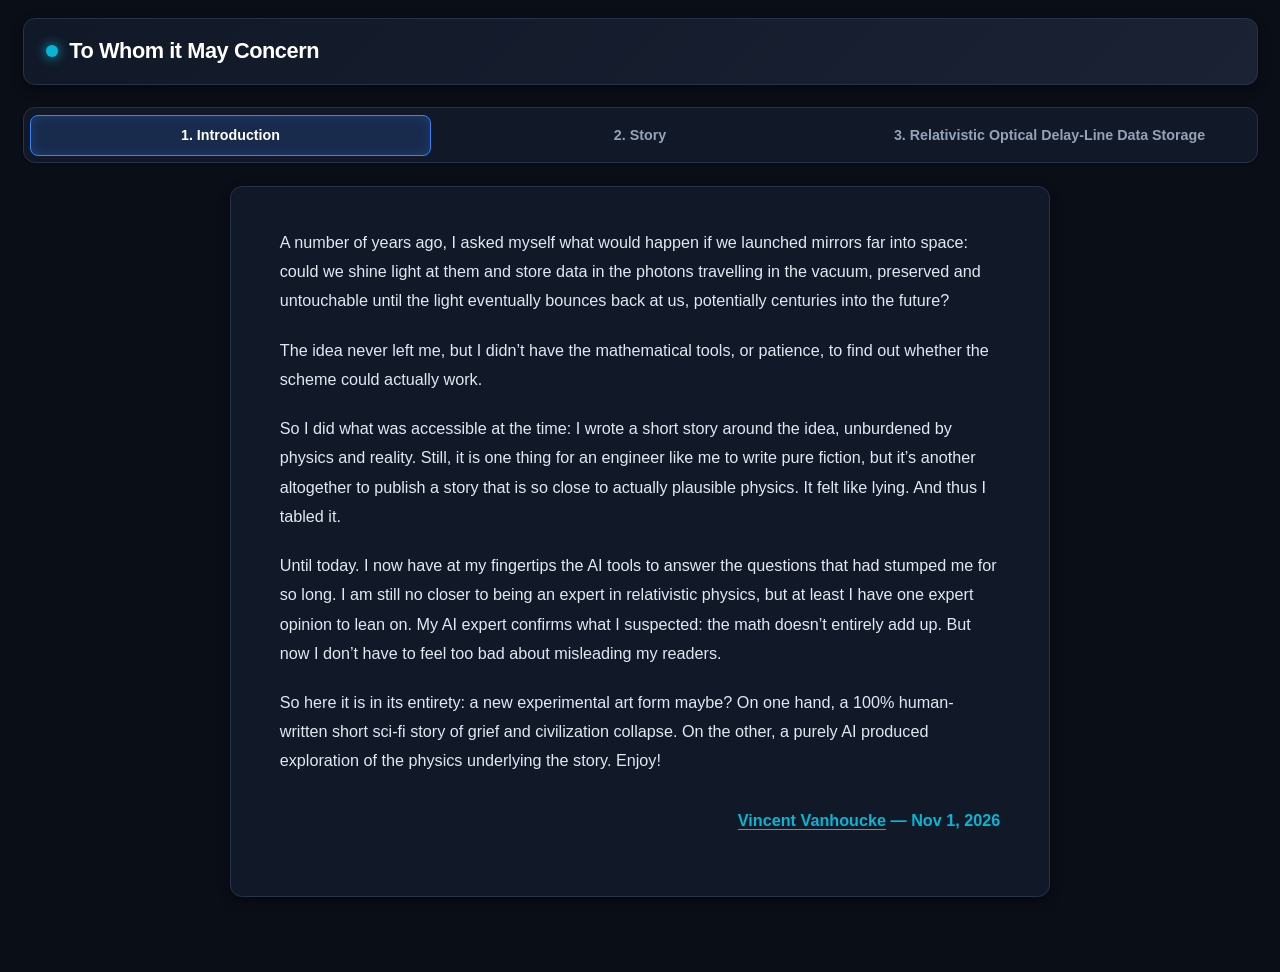
==== commit d4246057: "Small wording tweaks" ====
--- a/index.html
+++ b/index.html
@@ -39,10 +39,10 @@
             The idea never left me, but I didn&rsquo;t have the mathematical tools, or patience, to find out whether the scheme could actually work.
           </p>
           <p>
-            So I did what was accessible at the time: I wrote a short story around the idea, unburdened by physics and reality. Still, it is one thing for an engineer like me to write pure fiction, but it&rsquo;s another altogether to publish a story that is so close to actually plausible physics. It felt like lying. And thus I tabled the story.
-          </p>
-          <p>
-            Until today. I now have at my fingertips the AI tools to answer the questions that had stumped me for so long. I am still no closer to being an expert in interstellar physics, but at least I have one expert opinion to lean on. My AI expert confirms what I suspected: the math doesn&rsquo;t entirely add up. But now I don&rsquo;t have to feel too bad about misleading my readers.
+            So I did what was accessible at the time: I wrote a short story around the idea, unburdened by physics and reality. Still, it is one thing for an engineer like me to write pure fiction, but it&rsquo;s another altogether to publish a story that is so close to actually plausible physics. It felt like lying. And thus I tabled it.
+          </p>
+          <p>
+            Until today. I now have at my fingertips the AI tools to answer the questions that had stumped me for so long. I am still no closer to being an expert in relativistic physics, but at least I have one expert opinion to lean on. My AI expert confirms what I suspected: the math doesn&rsquo;t entirely add up. But now I don&rsquo;t have to feel too bad about misleading my readers.
           </p>
           <p>
             So here it is in its entirety: a new experimental art form maybe? On one hand, a 100% human-written short sci-fi story of grief and civilization collapse. On the other, a purely AI produced exploration of the physics underlying the story. Enjoy!
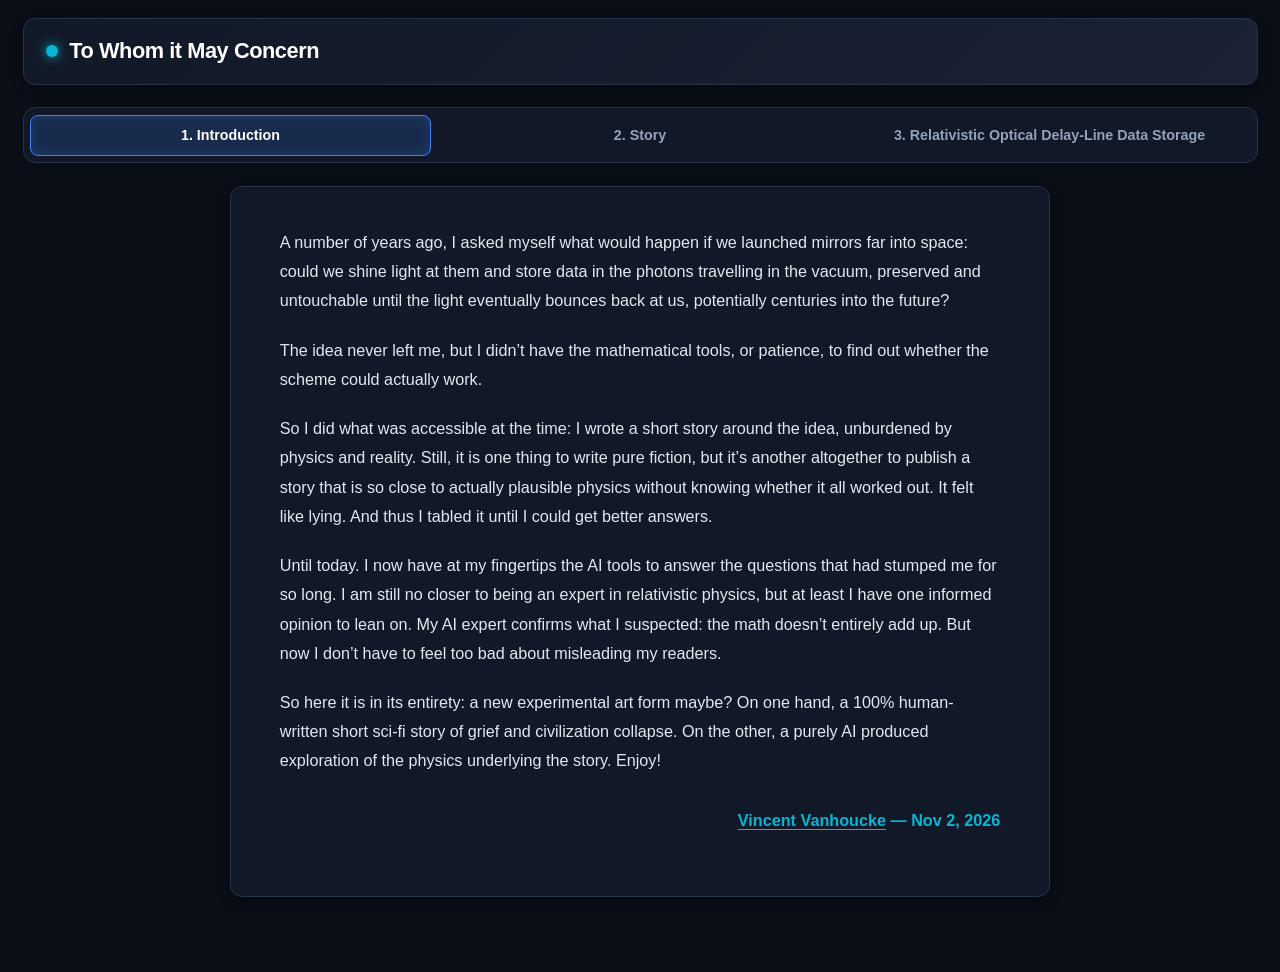
==== commit e283dfc8: "Small wording improvements" ====
--- a/index.html
+++ b/index.html
@@ -39,16 +39,16 @@
             The idea never left me, but I didn&rsquo;t have the mathematical tools, or patience, to find out whether the scheme could actually work.
           </p>
           <p>
-            So I did what was accessible at the time: I wrote a short story around the idea, unburdened by physics and reality. Still, it is one thing for an engineer like me to write pure fiction, but it&rsquo;s another altogether to publish a story that is so close to actually plausible physics. It felt like lying. And thus I tabled it.
-          </p>
-          <p>
-            Until today. I now have at my fingertips the AI tools to answer the questions that had stumped me for so long. I am still no closer to being an expert in relativistic physics, but at least I have one expert opinion to lean on. My AI expert confirms what I suspected: the math doesn&rsquo;t entirely add up. But now I don&rsquo;t have to feel too bad about misleading my readers.
+            So I did what was accessible at the time: I wrote a short story around the idea, unburdened by physics and reality. Still, it is one thing to write pure fiction, but it&rsquo;s another altogether to publish a story that is so close to actually plausible physics without knowing whether it all worked out. It felt like lying. And thus I tabled it until I could get better answers.
+          </p>
+          <p>
+            Until today. I now have at my fingertips the AI tools to answer the questions that had stumped me for so long. I am still no closer to being an expert in relativistic physics, but at least I have one informed opinion to lean on. My AI expert confirms what I suspected: the math doesn&rsquo;t entirely add up. But now I don&rsquo;t have to feel too bad about misleading my readers.
           </p>
           <p>
             So here it is in its entirety: a new experimental art form maybe? On one hand, a 100% human-written short sci-fi story of grief and civilization collapse. On the other, a purely AI produced exploration of the physics underlying the story. Enjoy!
           </p>
           <p class="author-signoff">
-            <a href="https://vincent.vanhoucke.com" target="_blank" rel="noopener noreferrer">Vincent Vanhoucke</a> &mdash; Nov 1, 2026
+            <a href="https://vincent.vanhoucke.com" target="_blank" rel="noopener noreferrer">Vincent Vanhoucke</a> &mdash; Nov 2, 2026
           </p>
         </div>
       </article>
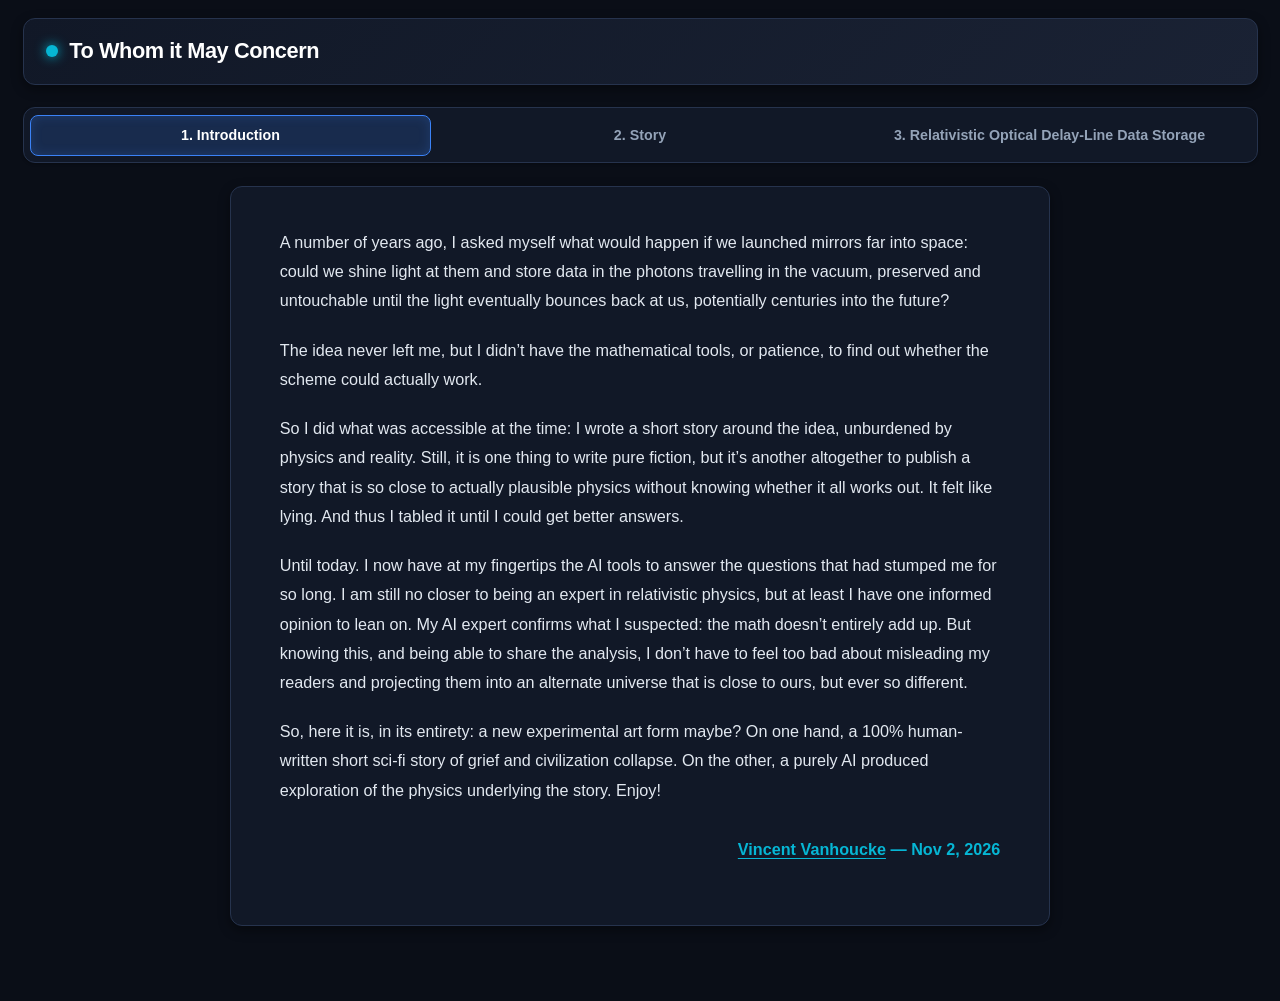
==== commit 4563cef3: "More tweaks" ====
--- a/index.html
+++ b/index.html
@@ -39,13 +39,13 @@
             The idea never left me, but I didn&rsquo;t have the mathematical tools, or patience, to find out whether the scheme could actually work.
           </p>
           <p>
-            So I did what was accessible at the time: I wrote a short story around the idea, unburdened by physics and reality. Still, it is one thing to write pure fiction, but it&rsquo;s another altogether to publish a story that is so close to actually plausible physics without knowing whether it all worked out. It felt like lying. And thus I tabled it until I could get better answers.
-          </p>
-          <p>
-            Until today. I now have at my fingertips the AI tools to answer the questions that had stumped me for so long. I am still no closer to being an expert in relativistic physics, but at least I have one informed opinion to lean on. My AI expert confirms what I suspected: the math doesn&rsquo;t entirely add up. But now I don&rsquo;t have to feel too bad about misleading my readers.
-          </p>
-          <p>
-            So here it is in its entirety: a new experimental art form maybe? On one hand, a 100% human-written short sci-fi story of grief and civilization collapse. On the other, a purely AI produced exploration of the physics underlying the story. Enjoy!
+            So I did what was accessible at the time: I wrote a short story around the idea, unburdened by physics and reality. Still, it is one thing to write pure fiction, but it&rsquo;s another altogether to publish a story that is so close to actually plausible physics without knowing whether it all works out. It felt like lying. And thus I tabled it until I could get better answers.
+          </p>
+          <p>
+            Until today. I now have at my fingertips the AI tools to answer the questions that had stumped me for so long. I am still no closer to being an expert in relativistic physics, but at least I have one informed opinion to lean on. My AI expert confirms what I suspected: the math doesn&rsquo;t entirely add up. But knowing this, and being able to share the analysis, I don&rsquo;t have to feel too bad about misleading my readers and projecting them into an alternate universe that is close to ours, but ever so different.
+          </p>
+          <p>
+            So, here it is, in its entirety: a new experimental art form maybe? On one hand, a 100% human-written short sci-fi story of grief and civilization collapse. On the other, a purely AI produced exploration of the physics underlying the story. Enjoy!
           </p>
           <p class="author-signoff">
             <a href="https://vincent.vanhoucke.com" target="_blank" rel="noopener noreferrer">Vincent Vanhoucke</a> &mdash; Nov 2, 2026
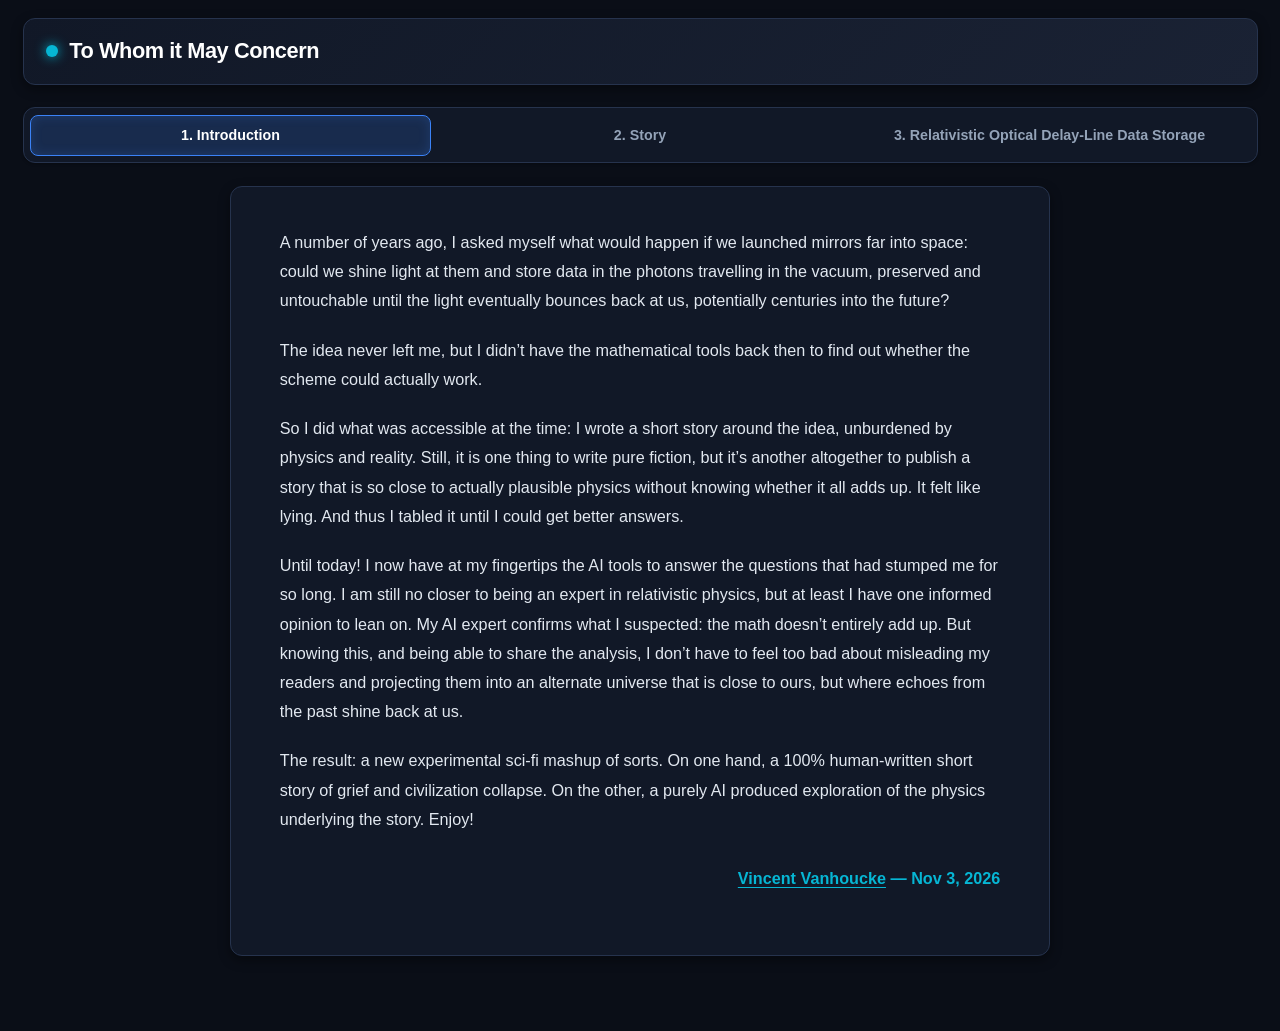
==== commit 0aded3fa: "Wording changes" ====
--- a/index.html
+++ b/index.html
@@ -36,19 +36,19 @@
             A number of years ago, I asked myself what would happen if we launched mirrors far into space: could we shine light at them and store data in the photons travelling in the vacuum, preserved and untouchable until the light eventually bounces back at us, potentially centuries into the future?
           </p>
           <p>
-            The idea never left me, but I didn&rsquo;t have the mathematical tools, or patience, to find out whether the scheme could actually work.
-          </p>
-          <p>
-            So I did what was accessible at the time: I wrote a short story around the idea, unburdened by physics and reality. Still, it is one thing to write pure fiction, but it&rsquo;s another altogether to publish a story that is so close to actually plausible physics without knowing whether it all works out. It felt like lying. And thus I tabled it until I could get better answers.
-          </p>
-          <p>
-            Until today. I now have at my fingertips the AI tools to answer the questions that had stumped me for so long. I am still no closer to being an expert in relativistic physics, but at least I have one informed opinion to lean on. My AI expert confirms what I suspected: the math doesn&rsquo;t entirely add up. But knowing this, and being able to share the analysis, I don&rsquo;t have to feel too bad about misleading my readers and projecting them into an alternate universe that is close to ours, but ever so different.
-          </p>
-          <p>
-            So, here it is, in its entirety: a new experimental art form maybe? On one hand, a 100% human-written short sci-fi story of grief and civilization collapse. On the other, a purely AI produced exploration of the physics underlying the story. Enjoy!
+            The idea never left me, but I didn&rsquo;t have the mathematical tools back then to find out whether the scheme could actually work.
+          </p>
+          <p>
+            So I did what was accessible at the time: I wrote a short story around the idea, unburdened by physics and reality. Still, it is one thing to write pure fiction, but it&rsquo;s another altogether to publish a story that is so close to actually plausible physics without knowing whether it all adds up. It felt like lying. And thus I tabled it until I could get better answers.
+          </p>
+          <p>
+            Until today! I now have at my fingertips the AI tools to answer the questions that had stumped me for so long. I am still no closer to being an expert in relativistic physics, but at least I have one informed opinion to lean on. My AI expert confirms what I suspected: the math doesn&rsquo;t entirely add up. But knowing this, and being able to share the analysis, I don&rsquo;t have to feel too bad about misleading my readers and projecting them into an alternate universe that is close to ours, but where echoes from the past shine back at us.
+          </p>
+          <p>
+            The result: a new experimental sci-fi mashup of sorts. On one hand, a 100% human-written short story of grief and civilization collapse. On the other, a purely AI produced exploration of the physics underlying the story. Enjoy!
           </p>
           <p class="author-signoff">
-            <a href="https://vincent.vanhoucke.com" target="_blank" rel="noopener noreferrer">Vincent Vanhoucke</a> &mdash; Nov 2, 2026
+            <a href="https://vincent.vanhoucke.com" target="_blank" rel="noopener noreferrer">Vincent Vanhoucke</a> &mdash; Nov 3, 2026
           </p>
         </div>
       </article>
@@ -59,7 +59,7 @@
       <article class="reading-pane story-pane">
         <header class="story-header">
           <h2 class="story-title">To Whom It May Concern</h2>
-          <div class="story-byline">Vincent Vanhoucke, August 2025</div>
+          <div class="story-byline">Vincent Vanhoucke</div>
         </header>
         <div id="story-content" class="prose-content story-prose">
           <p>
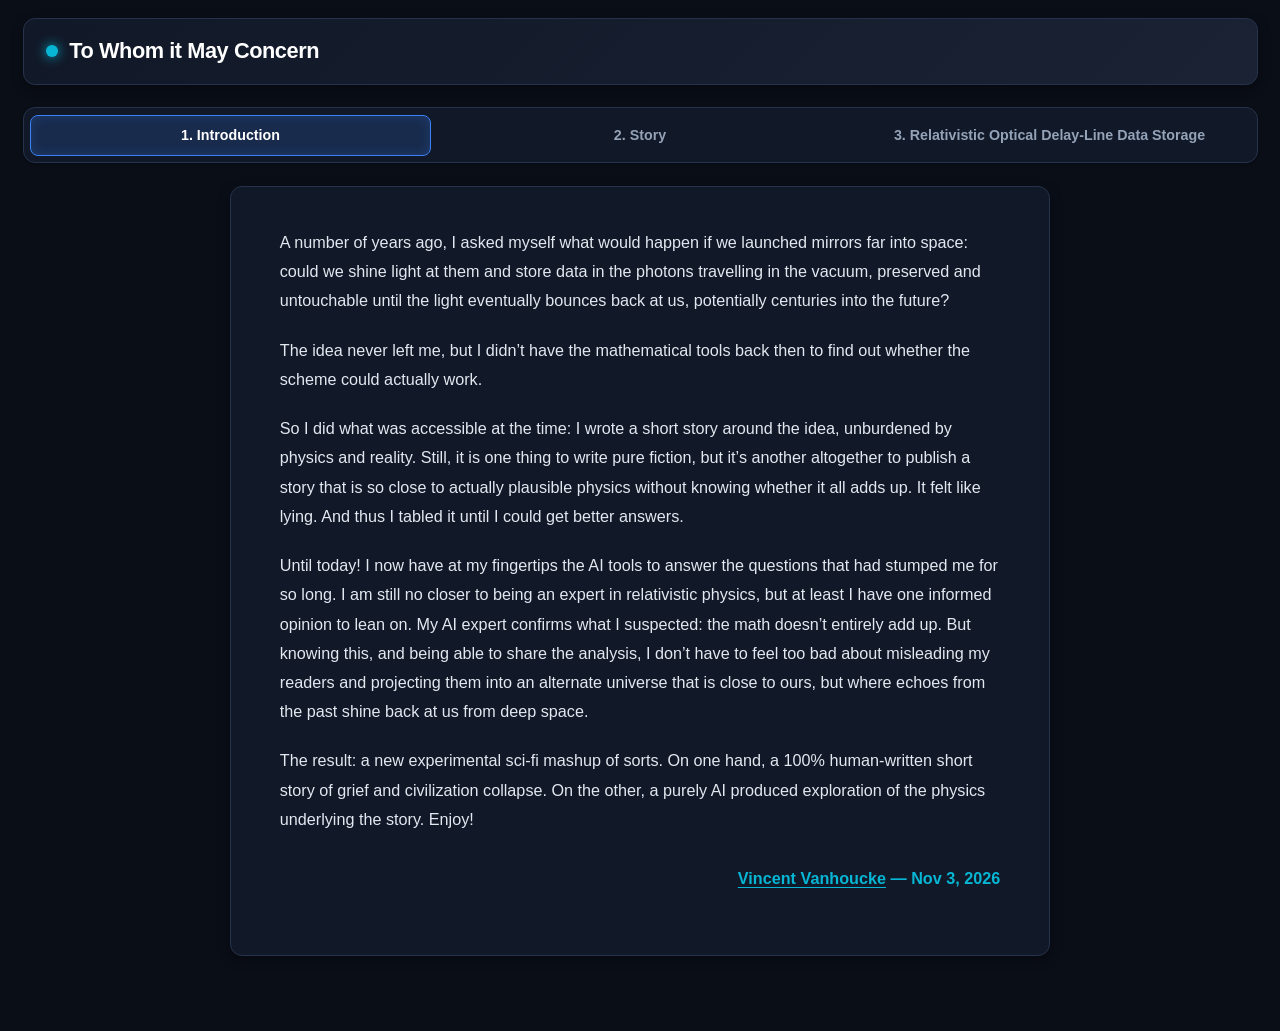
==== commit 6f21c41c: "Update index.html" ====
--- a/index.html
+++ b/index.html
@@ -42,7 +42,7 @@
             So I did what was accessible at the time: I wrote a short story around the idea, unburdened by physics and reality. Still, it is one thing to write pure fiction, but it&rsquo;s another altogether to publish a story that is so close to actually plausible physics without knowing whether it all adds up. It felt like lying. And thus I tabled it until I could get better answers.
           </p>
           <p>
-            Until today! I now have at my fingertips the AI tools to answer the questions that had stumped me for so long. I am still no closer to being an expert in relativistic physics, but at least I have one informed opinion to lean on. My AI expert confirms what I suspected: the math doesn&rsquo;t entirely add up. But knowing this, and being able to share the analysis, I don&rsquo;t have to feel too bad about misleading my readers and projecting them into an alternate universe that is close to ours, but where echoes from the past shine back at us.
+            Until today! I now have at my fingertips the AI tools to answer the questions that had stumped me for so long. I am still no closer to being an expert in relativistic physics, but at least I have one informed opinion to lean on. My AI expert confirms what I suspected: the math doesn&rsquo;t entirely add up. But knowing this, and being able to share the analysis, I don&rsquo;t have to feel too bad about misleading my readers and projecting them into an alternate universe that is close to ours, but where echoes from the past shine back at us from deep space.
           </p>
           <p>
             The result: a new experimental sci-fi mashup of sorts. On one hand, a 100% human-written short story of grief and civilization collapse. On the other, a purely AI produced exploration of the physics underlying the story. Enjoy!
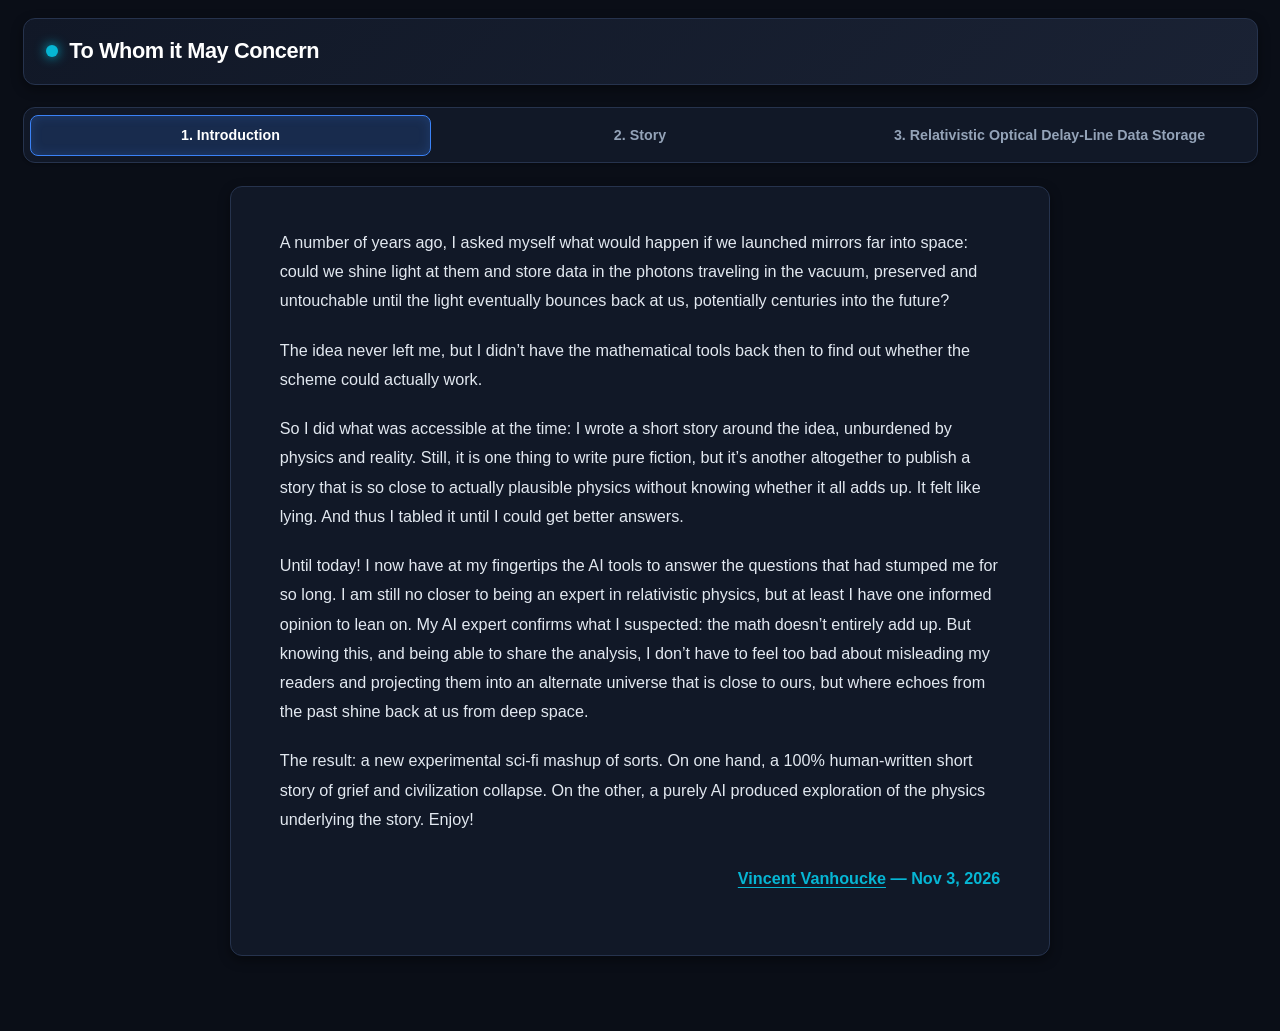
==== commit e5d559af: "Update index.html" ====
--- a/index.html
+++ b/index.html
@@ -33,7 +33,7 @@
       <article class="reading-pane">
         <div id="intro-content" class="prose-content">
           <p>
-            A number of years ago, I asked myself what would happen if we launched mirrors far into space: could we shine light at them and store data in the photons travelling in the vacuum, preserved and untouchable until the light eventually bounces back at us, potentially centuries into the future?
+            A number of years ago, I asked myself what would happen if we launched mirrors far into space: could we shine light at them and store data in the photons traveling in the vacuum, preserved and untouchable until the light eventually bounces back at us, potentially centuries into the future?
           </p>
           <p>
             The idea never left me, but I didn&rsquo;t have the mathematical tools back then to find out whether the scheme could actually work.
